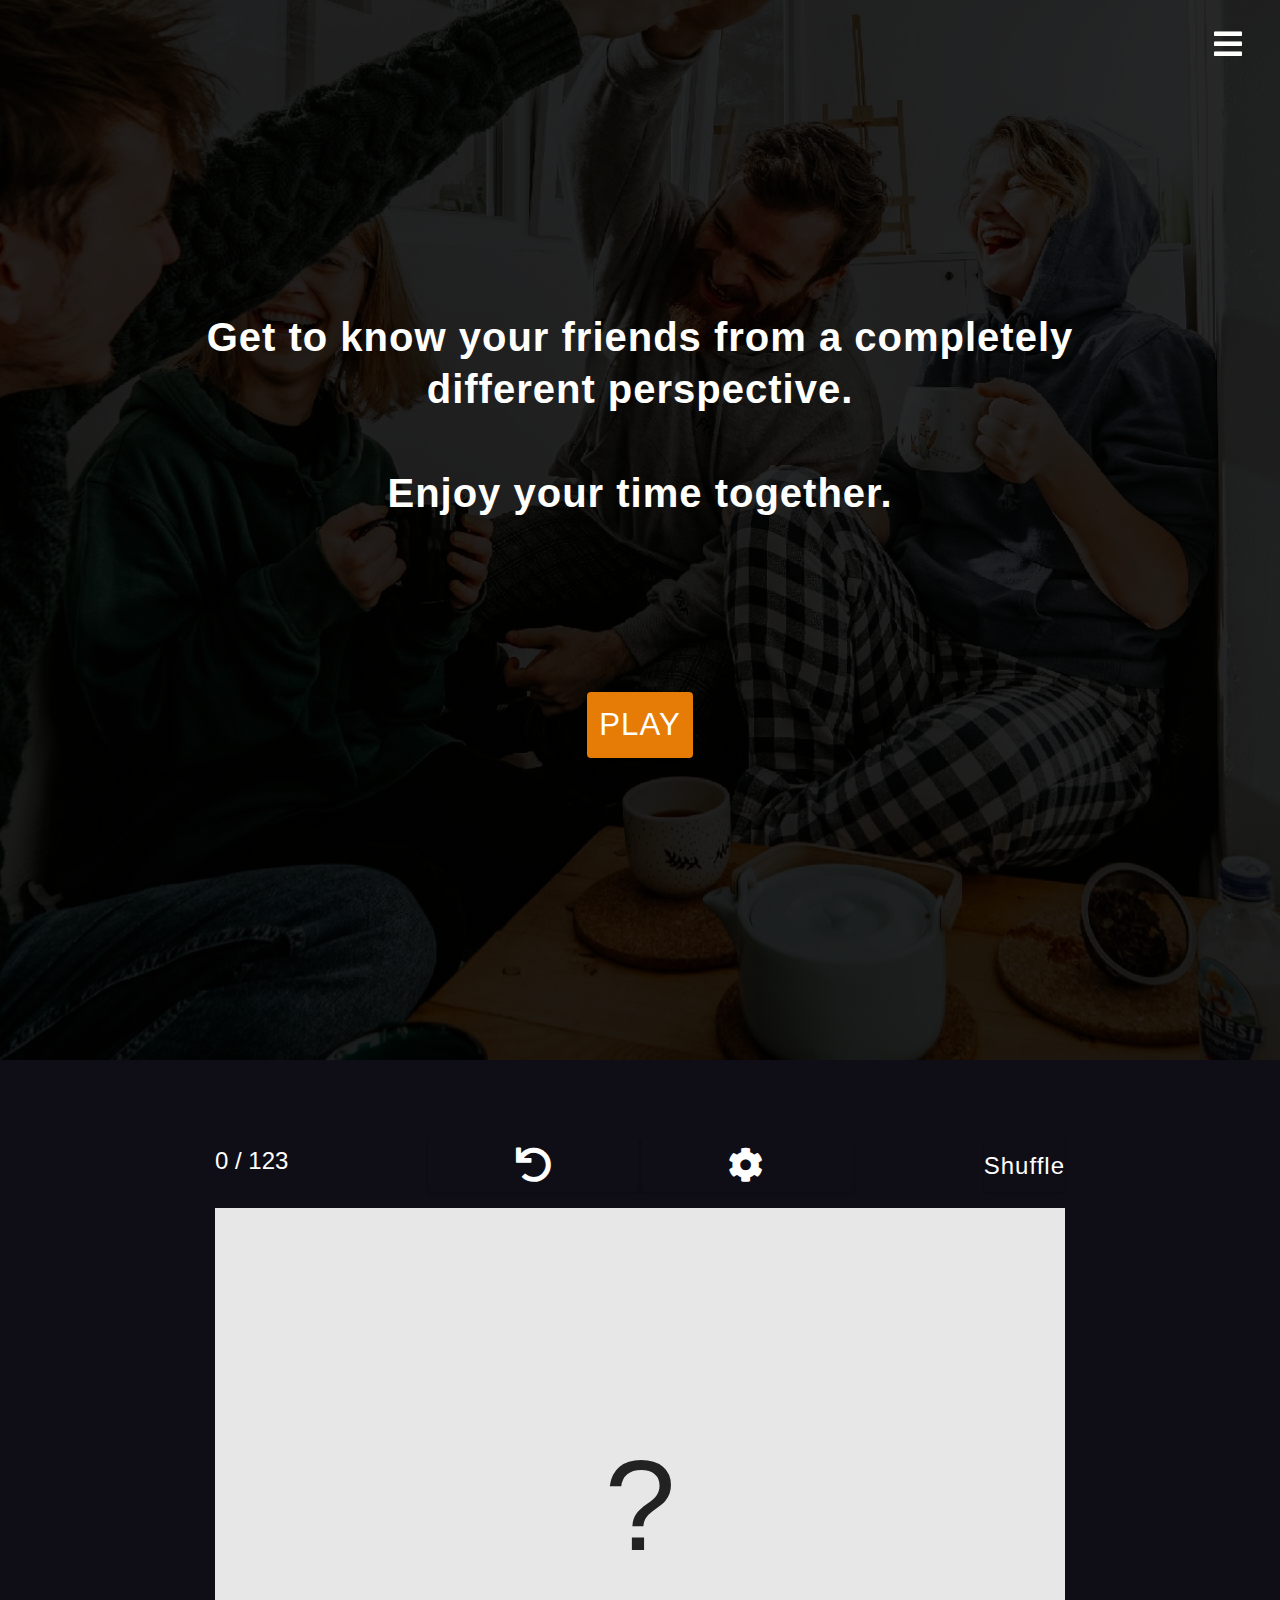
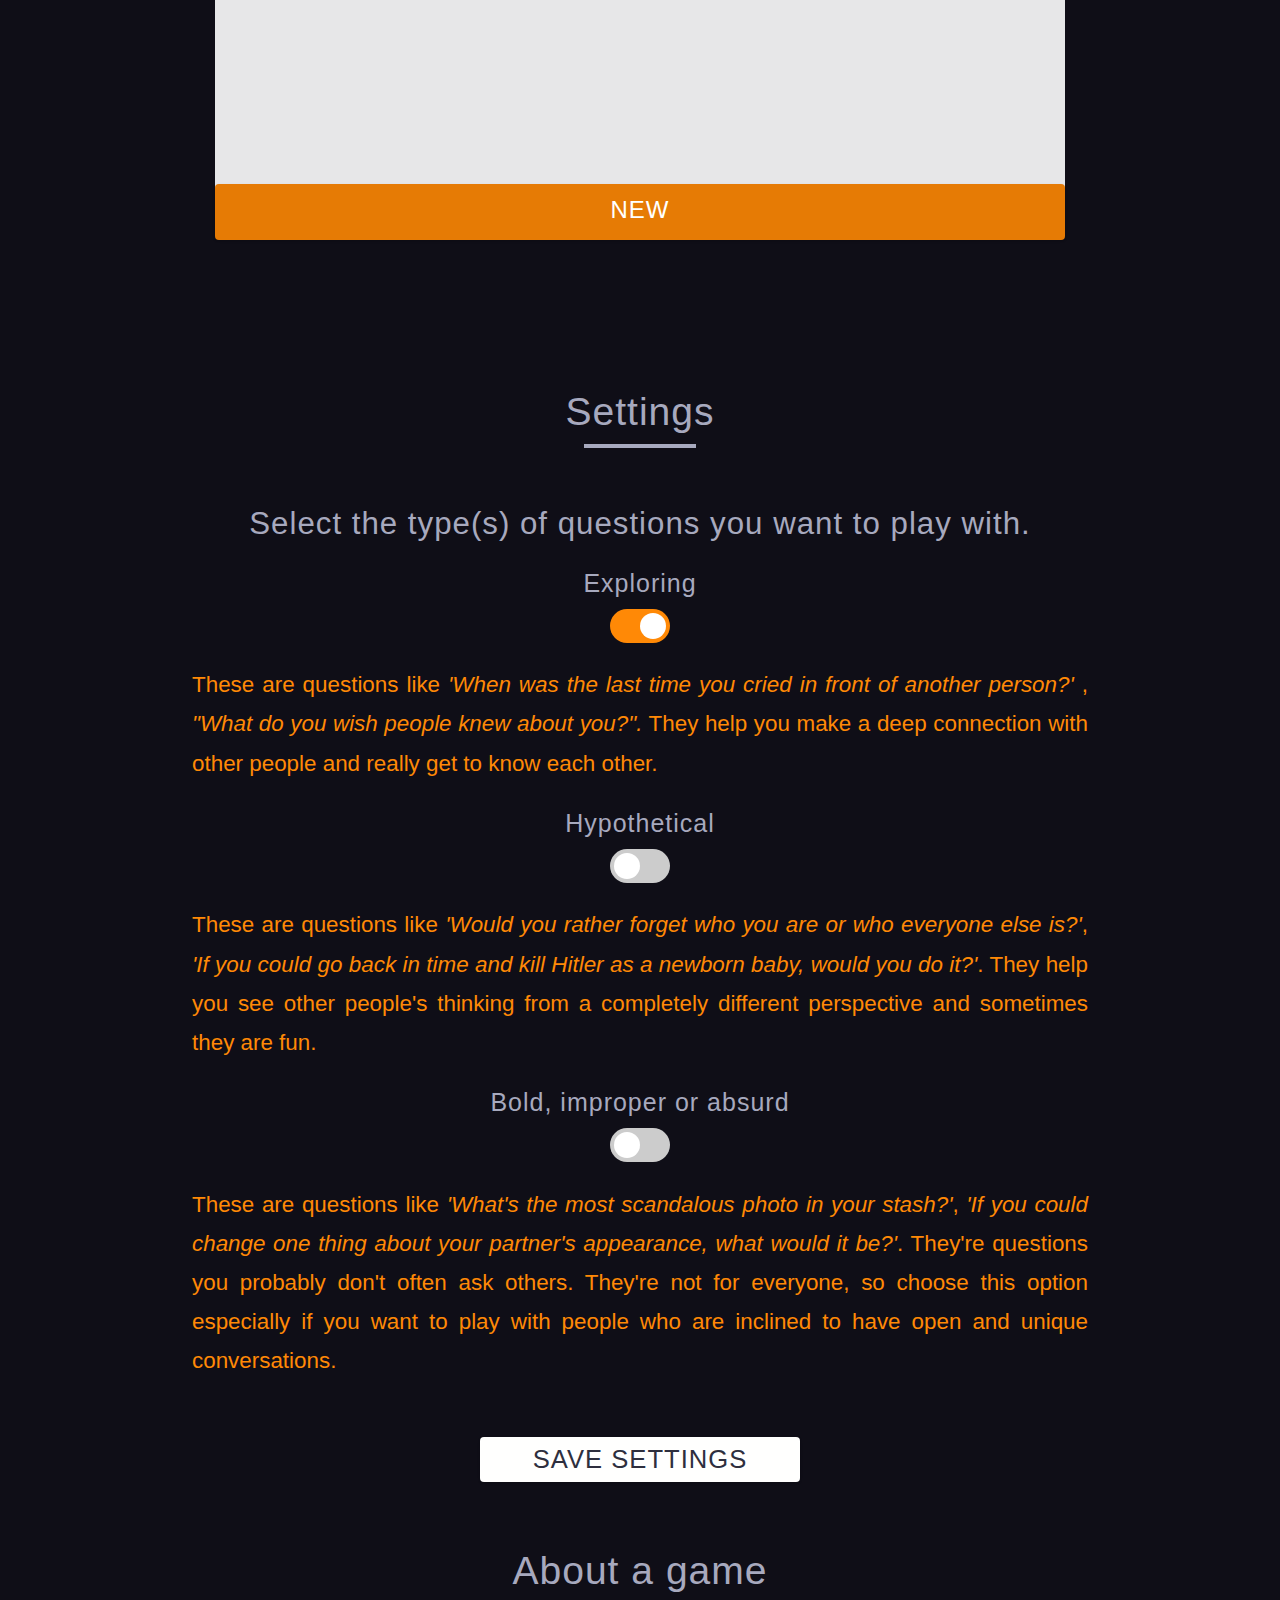
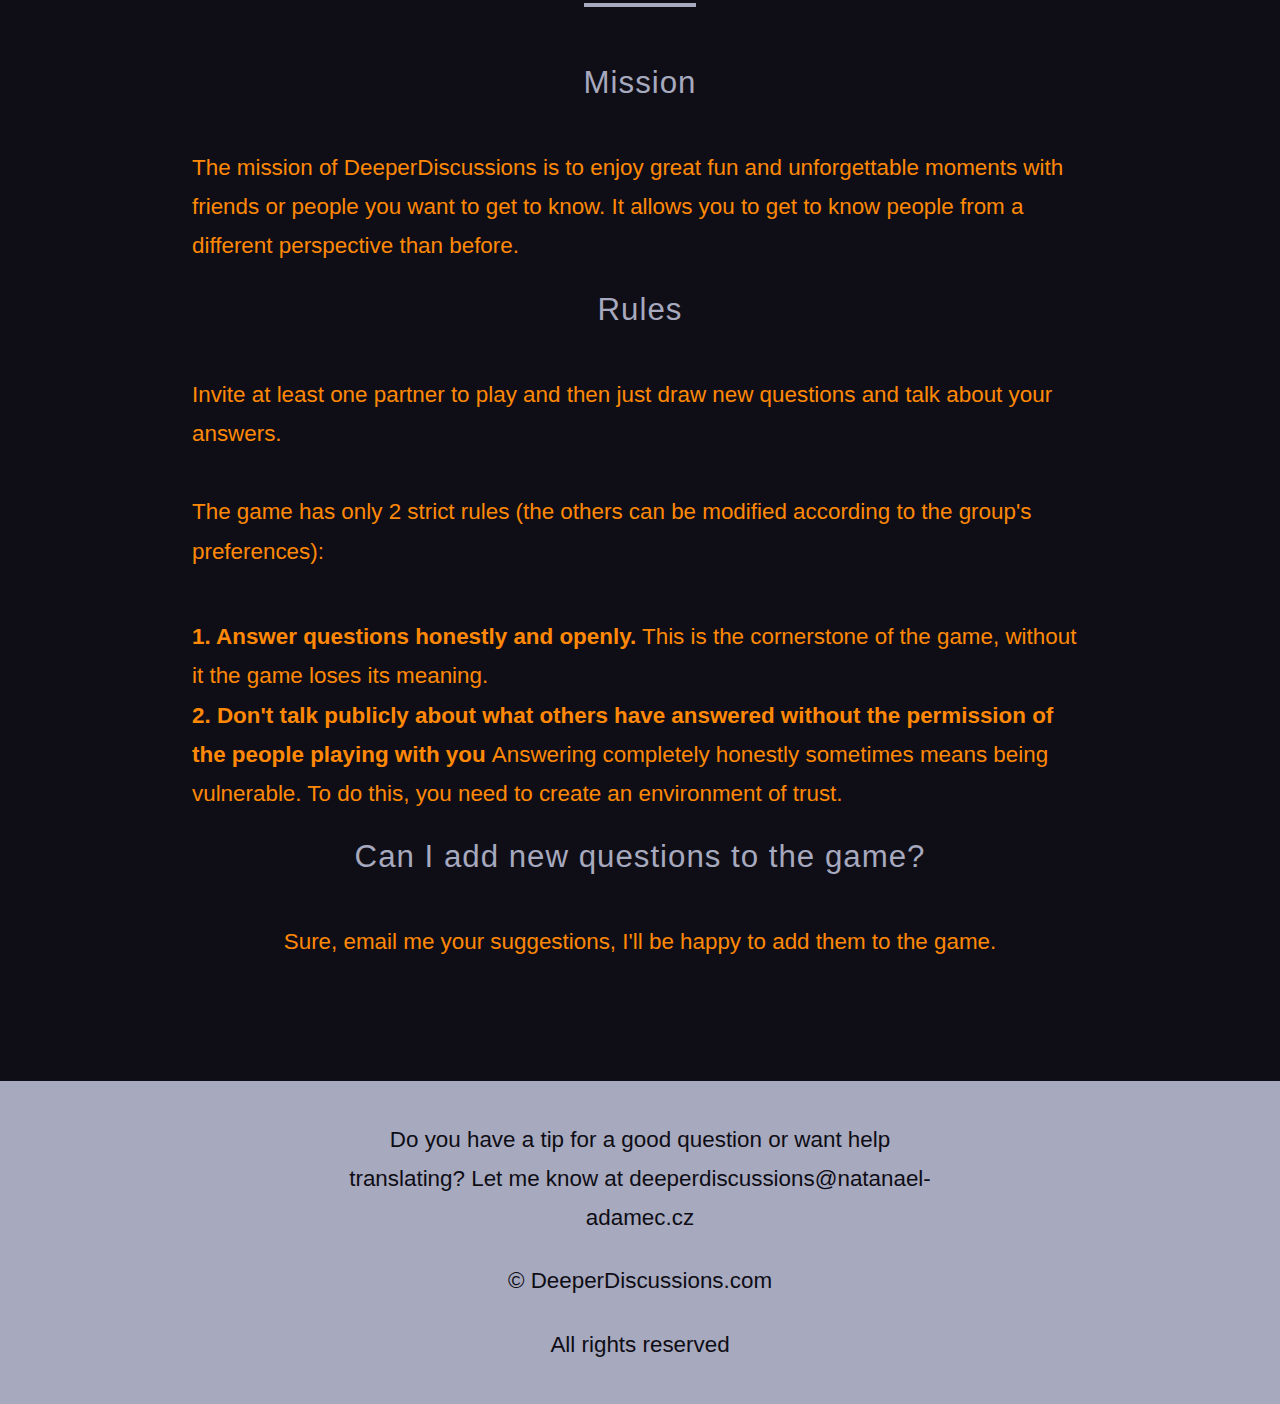
==== index.html @ 4461567d "<script src=./page_content.js></script>" ====
<!DOCTYPE html>
<html lang="en">
  <head>
    <!-- Global site tag (gtag.js) - Google Analytics -->
    <script
      async
      src="https://www.googletagmanager.com/gtag/js?id=G-0C2R6HBQ55"
    ></script>
    <script>
      window.dataLayer = window.dataLayer || [];
      function gtag() {
        dataLayer.push(arguments);
      }
      gtag("js", new Date());

      gtag("config", "G-0C2R6HBQ55");
    </script>

    <meta charset="UTF-8" />
    <meta http-equiv="X-UA-Compatible" content="IE=edge" />
    <meta name="viewport" content="width=device-width, initial-scale=1.0" />
    <title class="title">
      DeeperDiscussions - get to know people from a completely different
      perspective
    </title>
    <link rel="icon" type="image/x-icon" href="/favicon.png" />
  </head>
  <!-- font-awesome -->
  <link rel="stylesheet" href="./fontawesome-free-5.12.1-web/css/all.min.css" />
  <!-- normalize css -->
  <link rel="stylesheet" href="./css/normalize.css" />
  <!-- main css -->
  <link rel="stylesheet" href="./css/main.css" />

  <body>
    <!-- HERO IMAGE -->
    <div class="hero-image close-sidebar">
      <!-- HEADER -->
      <header class="header">
        <div class="header-container select-hide">
          <h1>
            <span class="h1a">
              Get to know your friends from a completely different perspective.
            </span>
            <br /><br />
            <span class="h1b"> Enjoy your time together. </span>
          </h1>

          <a href="#play" class="btn hero-btn btnPlay"> PLAY </a>
        </div>
      </header>
      <!-- END OF HEADER -->
    </div>

    <!-- END OF HERO IMAGE -->

    <!-- TOGGLE BUTTON -->
    <button class="toggle-btn" id="toggle-btn">
      <i class="fas fa-bars"></i>
    </button>
    <!-- END OF TOGGLE BUTTON -->

    <!-- NAV -->
    <aside class="sidebar" id="sidebar">
      <div>
        <ul class="sidebar-links">
          <li><a href="#play" class="single-link menuA">Play</a></li>
          <li><a href="#settings" class="single-link menuB">Settings</a></li>
          <li><a href="#about" class="single-link menuC">About a game</a></li>

          <li>
            <div class="demo">
              <div class="dropdown-container">
                <select name="select-language" id="select-language">
                  <option value="en" checked>English</option>
                  <option value="es">español</option>
                  <option value="de">Deutsch</option>
                  <option value="cs">Čeština</option>
                  <option value="fr">Français</option>
                  <option value="pl.html">polski</option>
                  <option value="pt">Português</option>
                  <option value="ru">Русский язык</option>
                </select>
              </div>
            </div>
          </li>
        </ul>
      </div>
    </aside>

    <div class="play close-sidebar" id="play">
      <article class="play-container">
        <div class="deck-info">
          <span class="card-number"> </span>

          <button class="previous-card-btn btn">
            <i class="fas fa-undo"></i>
          </button>

          <button class="settings-card-btn btn">
            <a href="#settings">
              <i class="fas fa-cog"></i>
            </a>
          </button>

          <button class="shuffle btn shuffleBtn">Shuffle</button>
        </div>

        <div class="card">
          <p class="card-text">
            <span class="first-card">?</span>
          </p>
        </div>

        <button class="next-btn btn newBtn">new</button>
      </article>
    </div>
    <!-- END OF PLAY -->

    <!-- SETTINGS  -->
    <section class="settings close-sidebar" id="settings">
      <h2 class="section-heading h1Settings">Settings</h2>
      <div class="title-underline"></div>
      <h3 class="h3a">
        Select the type(s) of questions you want to play with.
      </h3>

      <article class="options">
        <!-- <div class="question-type"> -->
        <h4 class="h4a">Exploring</h4>
        <label class="switch">
          <input
            type="checkbox"
            checked
            class="poznavaci"
            data-id="poznavaci_"
          />
          <span class="slider round"></span>
        </label>
        <!-- </div> -->
        <p>
          <span class="span1"> These are questions like </span>

          <span>
            <em class="span2">
              'When was the last time you cried in front of another person?'</em
            >
            ,
          </span>

          <span>
            <em class="span3">"What do you wish people knew about you?".</em>
          </span>

          <span class="span4">
            They help you make a deep connection with other people and really
            get to know each other.
          </span>
        </p>

        <!-- <div class="question-type"> -->
        <h4 class="h4b">Hypothetical</h4>
        <label class="switch">
          <input type="checkbox" class="hypoteticke" data-id="hypoteticke_" />
          <span class="slider round"></span>
        </label>
        <!-- </div> -->
        <p>
          <span class="span5"> These are questions like </span>
          <span>
            <em class="span6"
              >'Would you rather forget who you are or who everyone else
              is?'</em
            >,
          </span>

          <span>
            <em class="span7"
              >'If you could go back in time and kill Hitler as a newborn baby,
              would you do it?'</em
            >.
          </span>

          <span class="span8">
            They help you see other people's thinking from a completely
            different perspective and sometimes they are fun.
          </span>
        </p>
        <!-- <div class="question-type"> -->
        <h4 class="h4c">Bold, improper or absurd</h4>
        <label class="switch">
          <input type="checkbox" class="crazy" data-id="crazy_" />
          <span class="slider round"></span>
        </label>
        <!-- </div> -->
        <p>
          <span class="span9"> These are questions like </span>

          <span>
            <em class="span10"
              >'What's the most scandalous photo in your stash?'</em
            >,
            <em class="span10b"
              >'If you could change one thing about your partner's appearance,
              what would it be?'</em
            >.
          </span>

          <span class="span11">
            They're questions you probably don't often ask others. They're not
            for everyone, so choose this option especially if you want to play
            with people who are inclined to have open and unique conversations.
          </span>
        </p>
        <button class="next-btn btn save-settings">
          <a href="#play" class="scrollTo saveBtn">Save settings</a>
        </button>
      </article>
    </section>
    <!-- END OF SETTINGS  -->

    <!-- ABOUT A GAME -->
    <section class="about close-sidebar" id="about">
      <div class="about_sec">
        <h2 class="section-heading h2b">About a game</h2>
        <div class="title-underline"></div>
        <h3 class="h3x">Mission</h3>
        <p class="p1">
          The mission of DeeperDiscussions is to enjoy great fun and
          unforgettable moments with friends or people you want to get to know.
          It allows you to get to know people from a different perspective than
          before.
        </p>
        <h3 class="h3b">Rules</h3>
        <p>
          <span class="span12">
            Invite at least one partner to play and then just draw new questions
            and talk about your answers.
          </span>

          <br />
          <br />
          <span class="span13">
            The game has only 2 strict rules (the others can be modified
            according to the group's preferences):
          </span>
        </p>

        <p class="number_list">
          <span class="span14">
            <strong> 1. Answer questions honestly and openly.</strong>
          </span>

          <span class="span14b">
            This is the cornerstone of the game, without it the game loses its
            meaning.
          </span>
          <br />

          <span class="span15">
            <strong>
              2. Don't talk publicly about what others have answered without the
              permission of the people playing with you
            </strong>
          </span>

          <span class="span16">
            Answering completely honestly sometimes means being vulnerable. To
            do this, you need to create an environment of trust.
          </span>
        </p>

        <h3 class="h3c">Can I add new questions to the game?</h3>
        <p class="p2">
          Sure, email me your suggestions, I'll be happy to add them to the
          game.
        </p>
      </div>
    </section>

    <footer class="footer close-sidebar">
      <article class="footer-section">
        <p class="p3">
          Do you have a tip for a good question or want help translating? Let me
          know at deeperdiscussions@natanael-adamec.cz
        </p>

        <p class="p4">&copy;<span id="date"></span> DeeperDiscussions.com</p>

        <p class="p5">All rights reserved</p>
      </article>
    </footer>

    <script type="module" src="./app.js"></script>
    <script src="./page_content.js"></script>
  </body>
</html>
---- css/main.css ----
*,
::after,
::before {
  box-sizing: border-box;
}
/* fonts */
@import url("https://fonts.googleapis.com/css2?family=Roboto:wght@400;500;600&family=Montserrat&display=swap");

html {
  font-size: 100%;
  scroll-behavior: smooth;
} /*16px*/

:root {
  /* colors */
  /* --primary-100: #e2e0ff;
  --primary-200: #c1beff;
  --primary-300: #a29dff; */
  --primary-bc-400: #27262e;
  --primary-bc-500: #0f0e17;
  --primary-bc-600: #0e0d15;
  --primary-tx: #fffffe;
  --primary-tx-gray: #a7a9be;
  --primary-btn: #ff8906;
  --primary-btn-gray: #e67b05;
  --primary-illustration: #f25f4c;
  --primary-sub-headline: #2e2f3e;

  /* --primary-700: #3c3799;
  --primary-800: #282566;
  --primary-900: #141233; */

  /* grey */
  --grey-50: #f8fafc;
  --grey-100: #f1f5f9;
  --grey-200: #e2e8f0;
  --grey-300: #cbd5e1;
  --grey-400: #94a3b8;
  --grey-500: #64748b;
  --grey-600: #475569;
  --grey-700: #334155;
  --grey-800: #1e293b;
  --grey-900: #0f172a;
  /* rest of the colors */
  --black: #222;
  --white: #fff;
  --red-light: #f8d7da;
  --red-dark: #842029;
  --green-light: #d1e7dd;
  --green-dark: #0f5132;

  /* fonts  */
  --headingFont: "Roboto", sans-serif;
  --bodyFont: "Nunito", sans-serif;
  --smallText: 0.7em;
  /* rest of the vars */
  --backgroundColor: var(--grey-50);
  --textColor: var(--grey-900);
  --borderRadius: 0.25rem;
  --letterSpacing: 1px;
  --transition: 0.3s ease-in-out all;
  --max-width: 1120px;
  --fixed-width: 600px;

  /* box shadow*/
  --shadow-1: 0 1px 3px 0 rgba(0, 0, 0, 0.1), 0 1px 2px 0 rgba(0, 0, 0, 0.06);
  --shadow-2: 0 4px 6px -1px rgba(0, 0, 0, 0.1),
    0 2px 4px -1px rgba(0, 0, 0, 0.06);
  --shadow-3: 0 10px 15px -3px rgba(0, 0, 0, 0.1),
    0 4px 6px -2px rgba(0, 0, 0, 0.05);
  --shadow-4: 0 20px 25px -5px rgba(0, 0, 0, 0.1),
    0 10px 10px -5px rgba(0, 0, 0, 0.04);
}

body {
  background: var(--backgroundColor);
  font-family: var(--bodyFont);
  font-weight: 400;
  line-height: 1.75;
  color: var(--textColor);
}

p {
  margin-bottom: 1.5rem;
  max-width: 40em;
}

h1,
h2,
h3,
h4,
h5 {
  margin: 0;
  margin-bottom: 1.38rem;
  font-family: var(--headingFont);
  font-weight: 400;
  line-height: 1.3;
  letter-spacing: var(--letterSpacing);
}

h1 {
  margin-top: 0;
  font-size: 3.052rem;
}

h2 {
  font-size: 2.441rem;
}

h3 {
  font-size: 1.953rem;
}

h4 {
  font-size: 1.563rem;
}

h5 {
  font-size: 1.25rem;
}

small,
.text-small {
  font-size: var(--smallText);
}

a {
  text-decoration: none;
}
ul {
  /* list-style-type: none; */
  padding: 0;
}

.img {
  width: 100%;
  display: block;
  -o-object-fit: cover;
  object-fit: cover;
}
/* buttons */

.btn {
  cursor: pointer;
  color: var(--white);
  background: var(--primary-500);
  border: transparent;
  border-radius: var(--borderRadius);
  letter-spacing: var(--letterSpacing);
  padding: 0.375rem 0.75rem;
  box-shadow: var(--shadow-1);
  transition: var(--transition);
  display: inline-block;
}
/* .btn:hover {
  background: var(--primary-700);
  box-shadow: var(--shadow-3);
} */
.btn-hipster {
  color: var(--primary-500);
  background: var(--primary-200);
}
.btn-hipster:hover {
  color: var(--primary-200);
  background: var(--primary-700);
}
.btn-block {
  width: 100%;
}

/* alerts */
.alert {
  padding: 0.375rem 0.75rem;
  margin-bottom: 1rem;
  border-color: transparent;
  border-radius: var(--borderRadius);
}

.alert-danger {
  color: var(--red-dark);
  background: var(--red-light);
}
.alert-success {
  color: var(--green-dark);
  background: var(--green-light);
}

/* form */

.form {
  /* width: 90vw;
  max-width: var(--fixed-width);
  background: var(--white); */
  border-radius: var(--borderRadius);
  box-shadow: var(--shadow-2);
  /* padding: 2rem 2.5rem;
  margin: 3rem auto; */
}
.form-label {
  display: block;
  font-size: var(--smallText);
  margin-bottom: 0.5rem;
  letter-spacing: var(--letterSpacing);
  line-height: 1.8rem;
}
.form-input,
.form-textarea {
  width: 100%;
  padding: 0.375rem 0.75rem;
  border-radius: var(--borderRadius);
  background: var(--backgroundColor);
  border: 1px solid var(--grey-200);
}

.form-row {
  margin-bottom: 1rem;
}

.form-textarea {
  height: 7rem;
}
::-webkit-input-placeholder {
  font-family: inherit;
  color: var(--grey-400);
}
::-moz-placeholder {
  font-family: inherit;
  color: var(--grey-400);
}
:-ms-input-placeholder {
  font-family: inherit;
  color: var(--grey-400);
}
::-ms-input-placeholder {
  font-family: inherit;
  color: var(--grey-400);
}
::placeholder {
  font-family: inherit;
  color: var(--grey-400);
}
.form-alert {
  color: var(--red-dark);
  letter-spacing: var(--letterSpacing);
  text-transform: capitalize;
}
/* alert */

@-webkit-keyframes spinner {
  to {
    transform: rotate(360deg);
  }
}

@keyframes spinner {
  to {
    transform: rotate(360deg);
  }
}

.loading {
  width: 6rem;
  height: 6rem;
  border: 5px solid var(--grey-400);
  border-radius: 50%;
  border-top-color: var(--primary-500);
  -webkit-animation: spinner 0.6s linear infinite;
  animation: spinner 0.6s linear infinite;
}
.loading {
  margin: 0 auto;
}
/* title */

.title {
  text-align: center;
}

.title-underline {
  background: var(--primary-tx-gray);
  width: 7rem;
  height: 0.25rem;
  margin: 0 auto;
  margin-top: -1rem;
  margin-bottom: 3.5rem;
}
h1 {
  line-height: 1.3;
  font-weight: 700;
}

/* 
===================
HERO - TOGGLE BUTTON
===================
*/
.toggle-btn {
  color: var(--primary-tx);
  font-size: 2rem;
  position: fixed;
  top: 3%;
  right: 3%;
  background: transparent;
  border: transparent;
  z-index: 25;
  font-weight: lighter;
  cursor: pointer;
  transition: var(--transition);
  padding: 0;

  /* background: linear-gradient(rgba(0, 0, 0, 0.2), rgba(99, 39, 39, 0.2)); */
}
.toggle-btn:hover {
  color: var(--primary-btn);
}

/* 
===================
SIDEBAR
===================
*/
.sidebar {
  position: fixed;
  top: 0;
  left: 0;
  width: 100%;
  height: 100%;
  /* background: linear-gradient(rgba(0, 0, 0, 0.97), rgba(0, 0, 0, 0.97)); */
  background: linear-gradient(rgba(15, 14, 23, 0.95), rgba(15, 14, 23, 0.95));

  z-index: 21;
  /* transition: 3s ease-in-out all; */
  transition: var(--transition);
  /* display: grid;
  place-items: center; */
  transform: translateX(100%);
}
.show-sidebar {
  transform: translateX(0);
}

.sidebar-links li a {
  text-decoration: none;
  color: var(--primary-tx);
  font-size: 1.8rem;
  text-align: center;
  text-transform: uppercase;
  transition: var(--transition);
}
.sidebar-links li a:hover {
  color: var(--primary-btn);
}
.sidebar-links li {
  width: 100%;
  text-align: center;
}
.close-btn {
  color: var(--primary-tx);
  font-size: 2rem;
  position: fixed;
  top: 3%;
  right: 3%;
  background: transparent;
  border: transparent;
  z-index: 21;
  color: var(--red-dark);
  font-weight: lighter;
  cursor: pointer;

  padding: 0;
}

@media screen and (min-width: 600px) {
  .sidebar {
    width: 20rem;

    transform: translateX(-20rem);
  }
  .show-sidebar {
    transform: translateX(0);
  }
}

/* 
===================
HEADER
===================
*/
.header {
  /* background: var(--primary-bc-500); */
  width: 100%;
  height: 100vh;
}
.header h1 {
  color: var(--primary-tx);
  font-size: 1.5rem;
  text-align: center;
}
.header-container {
  width: 80%;
  height: 100%;
  margin: 0 auto;
  margin-top: 8rem;
  display: grid;
  place-items: center;
}
.header-container h1 {
  display: none;
}
.hero-btn {
  background: var(--primary-btn-gray);
  text-transform: uppercase;
  font-size: 1.95rem;
  align-self: flex-start;
  /* display: none; */
}

.hero-btn a {
  text-align: center;
}
.hero-btn:hover {
  color: var(--primary-sub-headline);
  background: var(--primary-tx);
}

@media screen and (min-width: 700px) {
  .header h1 {
    font-size: 2.3rem;
  }
}
@media screen and (min-width: 1080px) {
  .header h1 {
    font-size: 2.5rem;
  }
}
/* 
===================
PLAY
===================
*/
.play {
  background: var(--primary-bc-500);
  width: 100%;
  height: 100vh;
  color: var(--primary-tx);
}

.play-container {
  width: 93%;
  height: 90%;
  max-width: 850px;
  margin: auto auto;
  /* display: grid;
  place-items: center; */
  padding-top: 5rem;
}
.card {
  height: 80%;
  width: 100%;
  background: #e7e7e8;
  align-self: flex-start;
  padding-bottom: 5rem;
  color: var(--black);
  font-size: 1.6rem;
  text-align: center;
  display: grid;
  place-items: center;
  margin-top: 1rem;
  margin-bottom: 0;
  padding-bottom: 0;
  overflow-y: auto;
}
.card p {
  width: 95%;
  max-width: 95%;
}
.play-btn {
  background: var(--primary-btn-gray);
  text-transform: lowercase;
  font-size: 1.5rem;
  align-self: flex-start;
  width: 100%;
  margin-top: 1.8rem;
  padding: 0;
  display: inline-block;
}
.deck-info {
  display: grid;
  grid-template-columns: 1fr 1fr 1fr 1fr;
  justify-content: flex-end;
  align-self: flex-end;
  width: 100%;
  font-size: 1rem;
}
.card-number {
  margin: 0;
  padding: 0;
}

.previous-card-btn {
  background: transparent;
  color: var(--white);
  border: none;
  transition: var(--transition);
  font-size: 1.5rem;
}
.previous-card-btn:hover {
  color: var(--primary-bc-600);
  background: var(--white);
}

.settings-link-btn {
  padding: 0.375rem 1rem;
}

.settings-card-btn {
  background: transparent;
  color: var(--white);
  border: none;
  transition: var(--transition);
  font-size: 1.5rem;
}
.settings-card-btn a {
  display: inline-block;
  color: var(--white);
  width: 100%;
}
.settings-card-btn:hover {
  color: var(--primary-bc-600);
  background: var(--white);
}

.settings-card-btn:hover > a {
  color: var(--primary-bc-600);
}

@media screen and (min-width: 500px) {
  .settings-card-btn {
    font-size: 2.2rem;
  }
  .previous-card-btn {
    font-size: 2.2rem;
  }
}

.shuffle {
  margin: 0;
  padding: 0;
  justify-self: flex-end;
  text-transform: capitalize;
}
.shuffle:hover {
  color: var(--primary-sub-headline);
  background: var(--primary-tx);
  /* padding: 0.375rem 0.75rem; */
}

.next-btn {
  width: 100%;
  background: var(--primary-btn-gray);
  text-transform: uppercase;
  font-size: 1.2rem;
  height: 3.5rem;
  margin-top: -0.5rem;
  padding-top: 0;
}
.next-btn:hover {
  color: var(--primary-sub-headline);
  background: var(--primary-tx);
}
.first-card {
  font-size: 8rem;
}
.shuffleQuestionMark {
  font-size: 8rem;
}
/* .card-footer {
  display: grid;
  grid-template-columns: 1fr 3fr 1fr;
} */

@media screen and (min-width: 450px) {
  .deck-info {
    font-size: 1.3rem;
  }
  .card {
    font-size: 1.45rem;
  }
}
@media screen and (min-width: 495px) {
  .play h2 {
    margin-bottom: 3rem;
  }
}
@media screen and (min-width: 739px) {
  .play h2 {
    font-size: 1.87rem;
    margin-bottom: 4.3rem;
  }
  .play h2 span {
    font-size: 1.3rem;
  }
  .deck-info {
    font-size: 1.5rem;
  }
  .card {
    font-size: 2.2rem;
  }
  .next-btn {
    font-size: 1.5rem;
  }
}

.hourglass {
  width: 100%;
  height: 100%;
  border: 0;
  box-sizing: border-box;
  margin: 0 auto;
  padding: 0 auto;
  text-align: center;

  --bg: transparent;
  --fg: var(--primary-btn);
  --primary: var(--primary-bc-500);
  font-size: 0.8rem;
}
/* body {
  background: var(--bg);
  display: grid;
  font: 1em/1.5 sans-serif;
  height: 100vh;
  place-items: center;
} */

.hourglass,
.hourglass:before,
.hourglass:after {
  -webkit-animation-duration: 1.2s;
  animation-duration: 1.2s;
  -webkit-animation-iteration-count: 2;
  animation-iteration-count: 2;
  -webkit-animation-fill-mode: backwards;
  animation-fill-mode: backwards;
}
.hourglass {
  --polygonH: polygon(
    0% 0%,
    100% 0%,
    100% 5.55%,
    95% 5.55%,
    95% 28%,
    60% 46%,
    60% 54%,
    95% 72%,
    95% 94.45%,
    100% 94.45%,
    100% 100%,
    0% 100%,
    0% 94.45%,
    5% 94.45%,
    5% 72%,
    40% 54%,
    40% 46%,
    5% 28%,
    5% 5.55%,
    0% 5.55%
  );
  -webkit-animation-name: flip;
  animation-name: flip;
  -webkit-animation-timing-function: ease-in-out;
  animation-timing-function: ease-in-out;
  background-image: linear-gradient(
    var(--primary) 0.5em,
    #737a8c55 0.5em 8.5em,
    var(--primary) 8.5em
  );
  clip-path: var(--polygonH);
  -webkit-clip-path: var(--polygonH);
  overflow: hidden;
  position: relative;
  width: 5em;
  height: 9em;
  z-index: 0;
}
.hourglass:before,
.hourglass:after {
  -webkit-animation-timing-function: linear;
  animation-timing-function: linear;
  content: "";
  display: block;
  position: absolute;
}
.hourglass:before {
  --polygonB1: polygon(
    0% 0%,
    100% 0%,
    100% 24%,
    50% 47%,
    50% 47%,
    50% 47%,
    50% 47%,
    50% 47%,
    50% 47%,
    50% 47%,
    50% 47%,
    0% 24%
  );
  --polygonB2: polygon(
    0% 4%,
    100% 4%,
    100% 24%,
    55% 45%,
    55% 100%,
    55% 100%,
    55% 100%,
    45% 100%,
    45% 100%,
    45% 100%,
    45% 45%,
    0% 24%
  );
  --polygonB3: polygon(
    0% 24%,
    100% 24%,
    100% 24%,
    55% 45%,
    55% 80%,
    100% 100%,
    100% 100%,
    0% 100%,
    0% 100%,
    45% 80%,
    45% 45%,
    0% 24%
  );
  --polygonB4: polygon(
    45% 45%,
    55% 45%,
    55% 45%,
    55% 45%,
    55% 58%,
    100% 76%,
    100% 100%,
    0% 100%,
    0% 76%,
    45% 58%,
    45% 45%,
    45% 45%
  );
  --polygonB5: polygon(
    50% 53%,
    50% 53%,
    50% 53%,
    50% 53%,
    50% 53%,
    100% 76%,
    100% 100%,
    0% 100%,
    0% 76%,
    50% 53%,
    50% 53%,
    50% 53%
  );
  -webkit-animation-name: fill;
  animation-name: fill;
  background-color: var(--fg);
  background-size: 100% 3.6em;
  clip-path: var(--polygonB1);
  -webkit-clip-path: var(--polygonB1);
  top: 0.5em;
  left: 0.5em;
  width: 4em;
  height: 8em;
  z-index: 1;
}
.hourglass:after {
  -webkit-animation-name: glare;
  animation-name: glare;
  background: linear-gradient(
        90deg,
        #0000 0.5em,
        #0003 0.5em 1.5em,
        #0000 1.5em 3.5em,
        #fff3 3.5em 4.5em,
        #fff0 4.5em 6.5em,
        #0003 6.5em 7.5em,
        #0000 7.5em
      )
      0 0 / 100% 0.5em,
    linear-gradient(
        90deg,
        #0000 0.75em,
        #0003 0.75em 1.25em,
        #0000 1.25em 3.75em,
        #fff3 3.75em 4.25em,
        #fff0 4.25em 6.75em,
        #0003 6.75em 7.25em,
        #0000 7.25em
      )
      0 0.5em / 100% 8em,
    linear-gradient(
        90deg,
        #0000 0.5em,
        #0003 0.5em 1.5em,
        #0000 1.5em 3.5em,
        #fff3 3.5em 4.5em,
        #fff0 4.5em 6.5em,
        #0003 6.5em 7.5em,
        #0000 7.5em
      )
      0 100% / 100% 0.5em;
  background-repeat: repeat-x;
  top: 0;
  left: -3em;
  width: 200%;
  height: 100%;
  z-index: 2;
}
/* Animations */
@-webkit-keyframes fill {
  from {
    clip-path: var(--polygonB1);
    -webkit-clip-path: var(--polygonB1);
  }

  10% {
    clip-path: var(--polygonB2);
    -webkit-clip-path: var(--polygonB2);
  }
  45% {
    clip-path: var(--polygonB3);
    -webkit-clip-path: var(--polygonB3);
  }
  80% {
    clip-path: var(--polygonB4);
    -webkit-clip-path: var(--polygonB4);
  }
  85%,
  to {
    clip-path: var(--polygonB5);
    -webkit-clip-path: var(--polygonB5);
  }
}
@keyframes fill {
  from {
    clip-path: var(--polygonB1);
    -webkit-clip-path: var(--polygonB1);
  }

  10% {
    clip-path: var(--polygonB2);
    -webkit-clip-path: var(--polygonB2);
  }
  45% {
    clip-path: var(--polygonB3);
    -webkit-clip-path: var(--polygonB3);
  }
  80% {
    clip-path: var(--polygonB4);
    -webkit-clip-path: var(--polygonB4);
  }
  85%,
  to {
    clip-path: var(--polygonB5);
    -webkit-clip-path: var(--polygonB5);
  }
}
@-webkit-keyframes glare {
  from,
  90% {
    transform: translateX(0);
  }
  to {
    transform: translateX(3em);
  }
}
@keyframes glare {
  from,
  90% {
    transform: translateX(0);
  }
  to {
    transform: translateX(3em);
  }
}
@-webkit-keyframes flip {
  from,
  90% {
    transform: rotate(0);
  }
  to {
    transform: rotate(180deg);
  }
}
@keyframes flip {
  from,
  90% {
    transform: rotate(0);
  }
  to {
    transform: rotate(180deg);
  }
}
/* Dark mode */

/* @media (prefers-color-scheme: dark) {
  :root {
    --bg: #17181c;
    --fg: #c7cad1;
  }
} */

/* 
===================
SETTINGS  
===================
*/
.settings {
  background: var(--primary-bc-500);
  width: 100%;
  color: var(--primary-tx);
  height: 100%;
  padding-top: 1.7rem;
}
.section-heading {
  text-align: center;
  color: var(--primary-tx-gray);
}
.settings h4 {
  text-align: center;
  margin-bottom: 0.6rem;
  color: var(--primary-tx-gray);
}
.settings h3 {
  text-align: center;
  color: var(--primary-tx-gray);
}

.options {
  width: 90%;
  margin: 0 auto;
  height: 100%;
  display: grid;
  place-items: center;
}
.options-heading {
  font-size: 1.3rem;
  font-style: italic;
}
.options p {
  font-size: 1.4rem;
  text-align: justify;

  color: var(--primary-btn);
  width: 100%;
}

.switch {
  position: relative;
  display: inline-block;
  width: 60px;
  height: 34px;
}

.switch input {
  opacity: 0;
  width: 0;
  height: 0;
}

.slider {
  position: absolute;
  cursor: pointer;
  top: 0;
  left: 0;
  right: 0;
  bottom: 0;
  background-color: #ccc;
  transition: 0.4s;
}

.slider:before {
  position: absolute;
  content: "";
  height: 26px;
  width: 26px;
  left: 4px;
  bottom: 4px;
  background-color: white;
  transition: 0.4s;
}

input:checked + .slider {
  background-color: #2196f3;
  background-color: var(--primary-btn);
}

input:focus + .slider {
  box-shadow: 0 0 1px #2196f3;
  box-shadow: 0 0 1px var(--primary-btn);
}

input:checked + .slider:before {
  transform: translateX(26px);
}

/* Rounded sliders */
.slider.round {
  border-radius: 34px;
}

.slider.round:before {
  border-radius: 50%;
}

/* 
===================
ABOUT  
===================
*/
.about {
  /* background: var(--primary-bc-500);
  color: var(--primary-tx);
  width: 100%; */

  background: var(--primary-bc-500);
  width: 100%;
  color: var(--primary-tx-gray);
  height: 100%;
  margin: 0 auto;
  padding-top: 2rem;
  padding-bottom: 0;
}

.about_sec {
  /* width: 70%;
  margin: 0 auto;
  background: red;
  height: 50%; */

  width: 90%;
  margin: 0 auto;
  height: 100%;
  display: block;
  display: grid;
  place-items: center;
  padding-bottom: 6rem;
}
.about_sec p {
  font-size: 1.4rem;

  color: var(--primary-btn);
}
.h3c {
  text-align: center;
}
.save-settings {
  margin-top: 2rem;
  height: auto;
  background: var(--primary-tx);
  width: 90%;
  max-width: 20rem;
  padding: 0.5rem;
  font-size: 1.4rem;
  margin-bottom: 2rem;
}
.save-settings a {
  color: var(--primary-sub-headline);
}
@media screen and (min-width: 340px) {
  .save-settings {
    font-size: 1.6rem;
  }
}
.save-settings:hover {
  background: var(--primary-btn-gray);
  color: var(--primary-tx);
}

.save-settings:hover a {
  color: var(--primary-tx);
}

/* 
===================
SUPPORT  
===================
*/
/* .support {
  background: var(--primary-bc-500);
  width: 100vw;
}
.support-section {
  width: 90%;
  margin: 0 auto;
  height: 100%;
} */

/* 
===================
FOOTER  
===================
*/
.page-footer {
  background-color: var(--primary-tx-gray);
  height: 19rem;
  color: var(--primary-bc-600);
  text-align: center;
  place-items: center;
  font-size: 1.4rem;
  padding-bottom: 2rem;
}
.footer-text {
  margin: 0 auto;
  max-width: 700px;
  width: 90%;
  padding-top: 0.5rem;
}
.footer-contact {
  color: var(--primary-bc-600);
}

.footer {
  /* display: grid;
  place-items: center; */
  width: 100%;
  background-color: var(--primary-tx-gray);
  margin-top: 0;
  padding-top: 1rem;
}
.footer-section {
  margin: 0 auto;
  color: var(--primary-bc-600);
  text-align: center;
  font-size: 1.4rem;
  width: 90%;
  max-width: 600px;
  height: 100%;
  padding-bottom: 1rem;
}

/* language select */
.tt-select {
  position: relative;
  height: auto;
  padding: 0px;
  margin-bottom: 30px;
  text-align: left;

  text-decoration: none;
  color: var(--primary-tx);
  font-size: 1.5rem;
  text-align: center;
  /* text-transform: uppercase; */
  transition: var(--transition);
  width: 200px;
  max-width: 80%;
  margin-left: auto;
  margin-right: auto;

  /* border-radius: var(--borderRadius); */

  /* padding: 0.375rem 0.75rem;
  box-shadow: var(--shadow-1);
  transition: var(--transition); */
  /* display: inline-block; */
}
.tt-select select {
  display: none;
}

/* .tt-select select option {
  text-decoration: none;
  color: var(--primary-tx);
  font-size: 4rem;
  text-align: center;
  text-transform: uppercase;
  transition: var(--transition);
} */
.select-selected {
  background-color: #fff;
  background-color: var(--primary-btn-gray);
  background-color: transparent;
  /* color: rgba(0, 0, 0, 0.8) !important; */
}
.select-selected:after {
  position: absolute;
  content: "";
  top: 14px;
  right: 10px;
  width: 0;
  height: 0;
  border: 6px solid transparent;
  border-radius: var(--borderRadius);
}
.select-selected:before {
  position: absolute;
  content: "";
  top: 18px;
  right: 10px;
  width: 0;
  height: 0;
  border: 6px solid transparent;
  border-color: transparent transparent #000000 transparent;
  transform: rotate(180deg);
  border-radius: var(--borderRadius);
}
.select-selected.select-arrow-active:before {
  border: none;
  border-radius: var(--borderRadius);
}
.select-selected.select-arrow-active:after {
  border-color: transparent transparent #000000 transparent;
  top: 10px;
  border-radius: var(--borderRadius);
}
.select-items div,
.select-selected {
  /* color: #ffffff; */
  padding: 8px 16px;
  border: 1px solid #333333;
  cursor: pointer;
  border-radius: var(--borderRadius);
}
.select-items {
  position: absolute;
  background-color: #313131;
  background-color: yellow;
  background-color: var(--grey-900);
  background-color: var(--primary-bc-500);
  top: 100%;
  left: 0;
  right: 0;
  z-index: 99;
}
.select-hide {
  display: none;
}
.select-items div:hover,
.same-as-selected {
  background-color: rgba(0, 0, 0, 0.1);
}

/* HERO IMAGE */
.hero-image {
  min-height: 100vh;

  position: relative;
  overflow-x: hidden;

  background: linear-gradient(rgba(0, 0, 0, 0.83), rgba(0, 0, 0, 0.83));
}

@media screen and (max-width: 700px) {
  .hero-image {
    background: linear-gradient(rgba(0, 0, 0, 0.73), rgba(0, 0, 0, 0.73)),
      url("/images/deeperdiscussions.jpg") center/cover no-repeat fixed;
  }
}
@media screen and (min-width: 699px) {
  .hero-image {
    background: linear-gradient(rgba(0, 0, 0, 0.83), rgba(0, 0, 0, 0.83)),
      url("/images/deeperdiscussions.jpg") center/cover no-repeat fixed;
  }
}
@media screen and (min-width: 445px) {
  .hero-btn {
    display: block;
  }
  .header-container {
    margin-top: 10rem;
  }
  .header-container h1 {
    display: block;
  }
}
@media screen and (max-width: 445px) {
  .hero-btn {
    margin-top: 20rem;
  }
}

/* DROPDOWN MENU SELECT LANGUAGE */

/* .demo {
  margin: 100px auto;
} */

.dropdown-container {
  width: 250px;
  /* margin: 100px auto; */
  margin: 1.7rem auto;
  position: relative;
}

select {
  width: 200px;
  max-width: 70%;
  height: 50px;
  font-size: 100%;
  font-weight: bold;
  cursor: pointer;
  border-radius: 0;
  /* background-color: #c0392b; */
  background-color: transparent;
  border: none;
  /* border-bottom: 2px solid #962d22; */
  border: 2px solid var(--grey-600);
  color: white;
  appearance: none;
  padding: 10px;
  /* padding-right: 38px; */
  -webkit-appearance: none;
  -moz-appearance: none;
  transition: color 0.3s ease, background-color 0.3s ease,
    border-bottom-color 0.3s ease;

  text-decoration: none;
  color: var(--primary-tx);
  font-size: 1.45rem;
  text-align: center;

  transition: var(--transition);
}

/* For IE <= 11 */
select::-ms-expand {
  display: none;
}

select:hover,
select:focus {
  color: var(--primary-sub-headline);
  background-color: var(--grey-100);
  border-bottom-color: var(--grey-100);
}
select:hover ~ .select-icon,
select:focus ~ .select-icon {
  background-color: white;
  border-color: #dcdcdc;
}
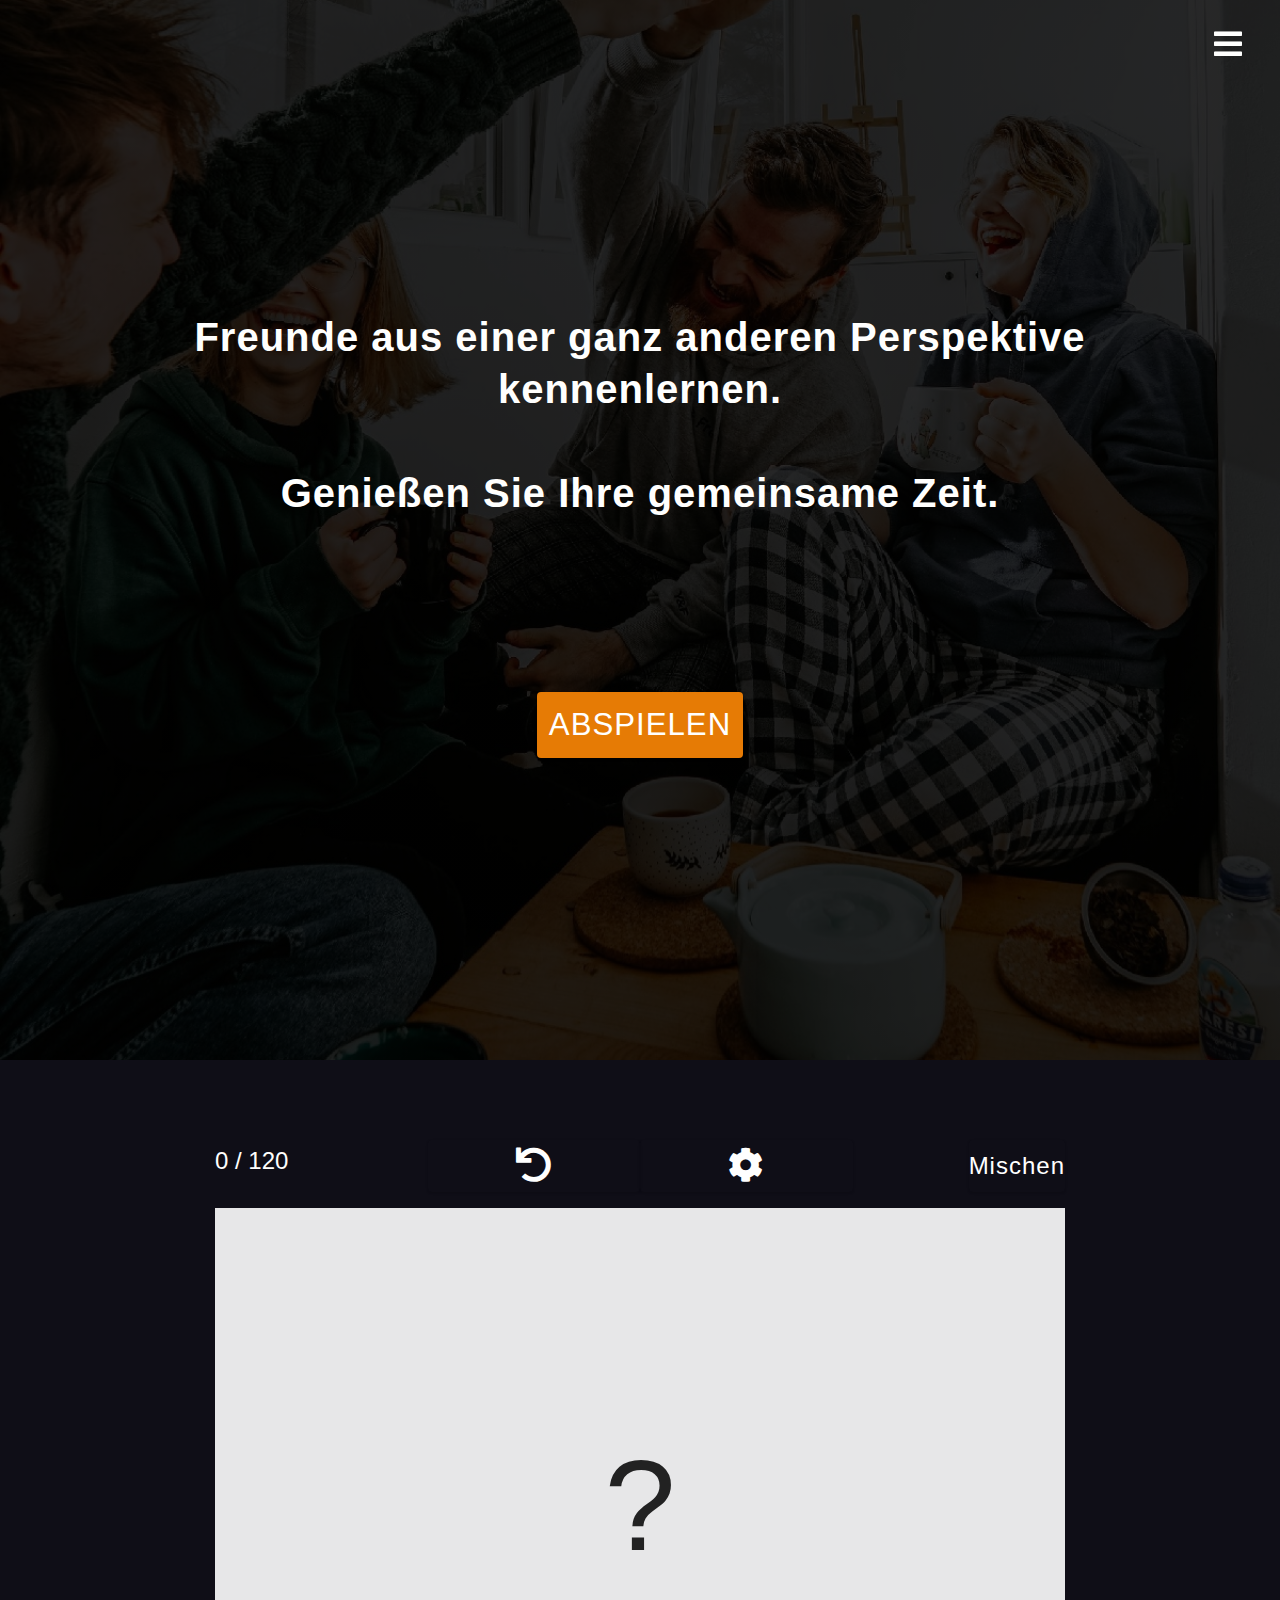
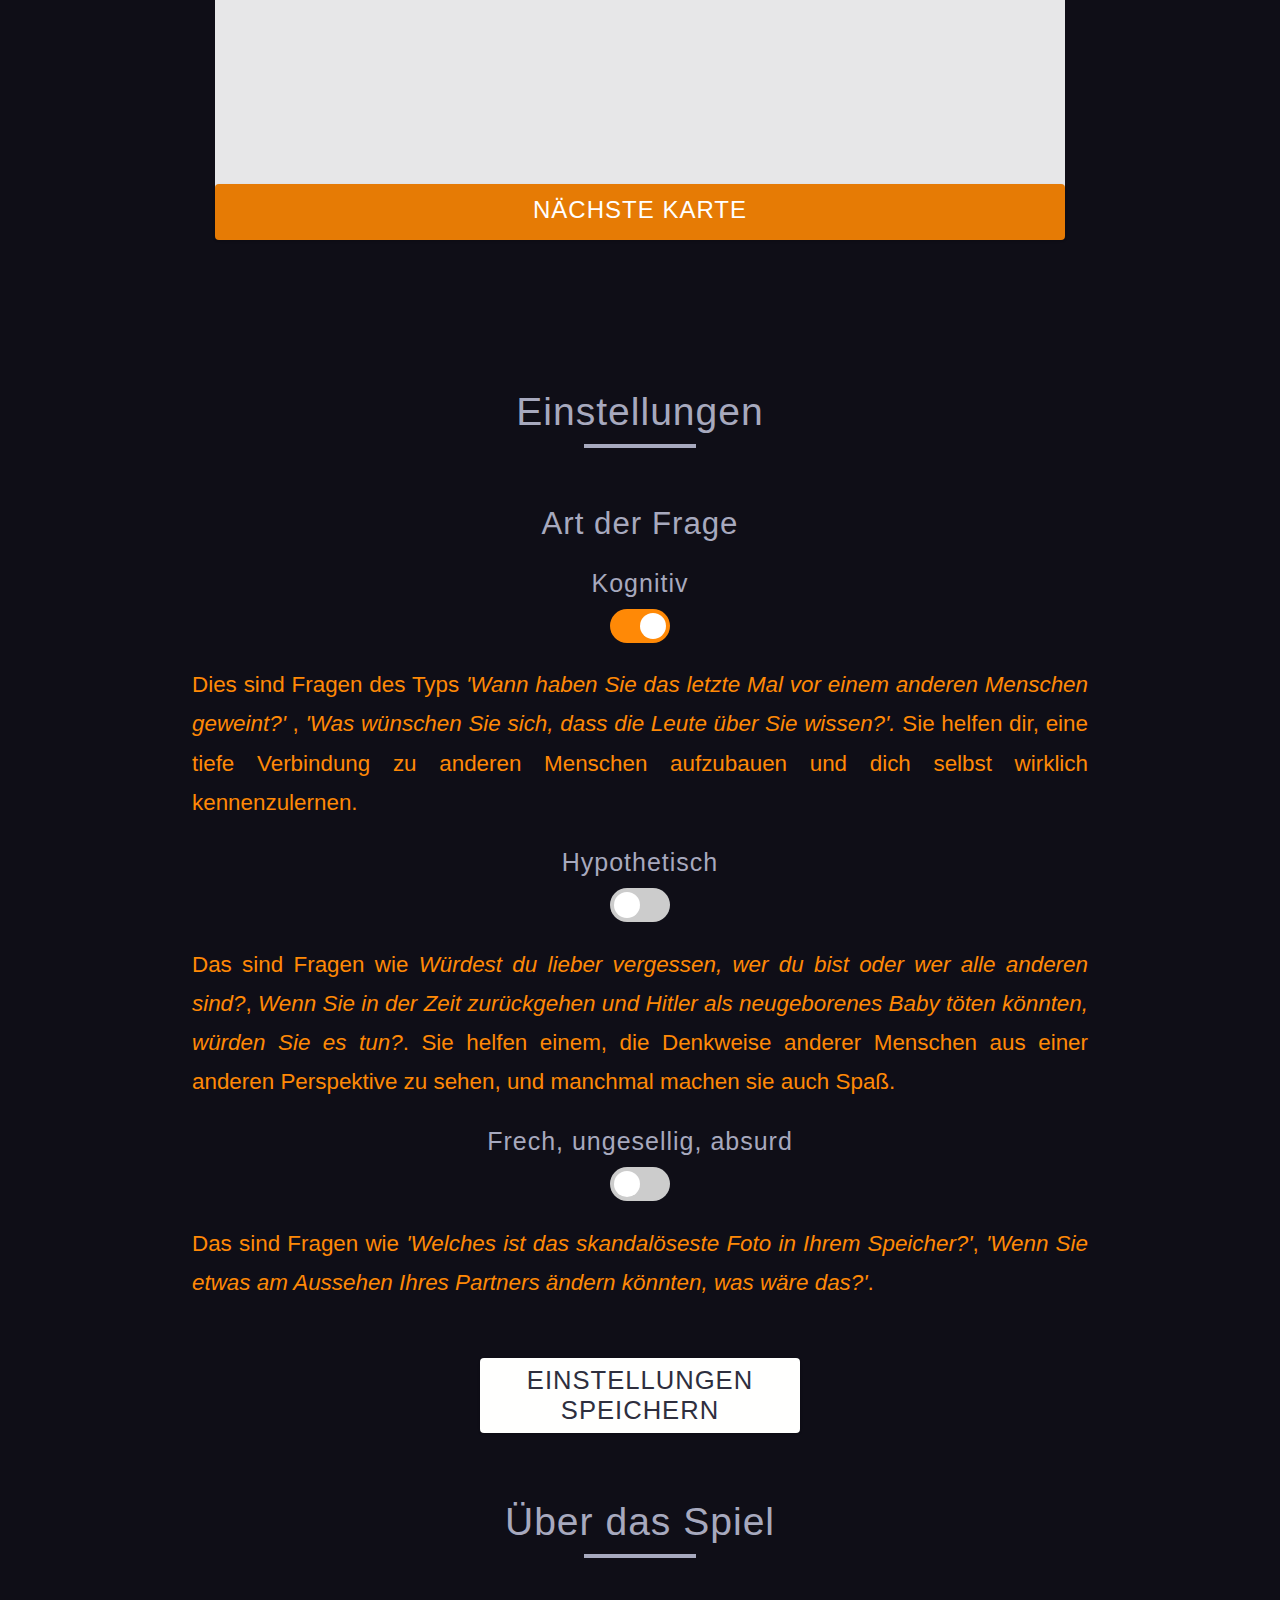
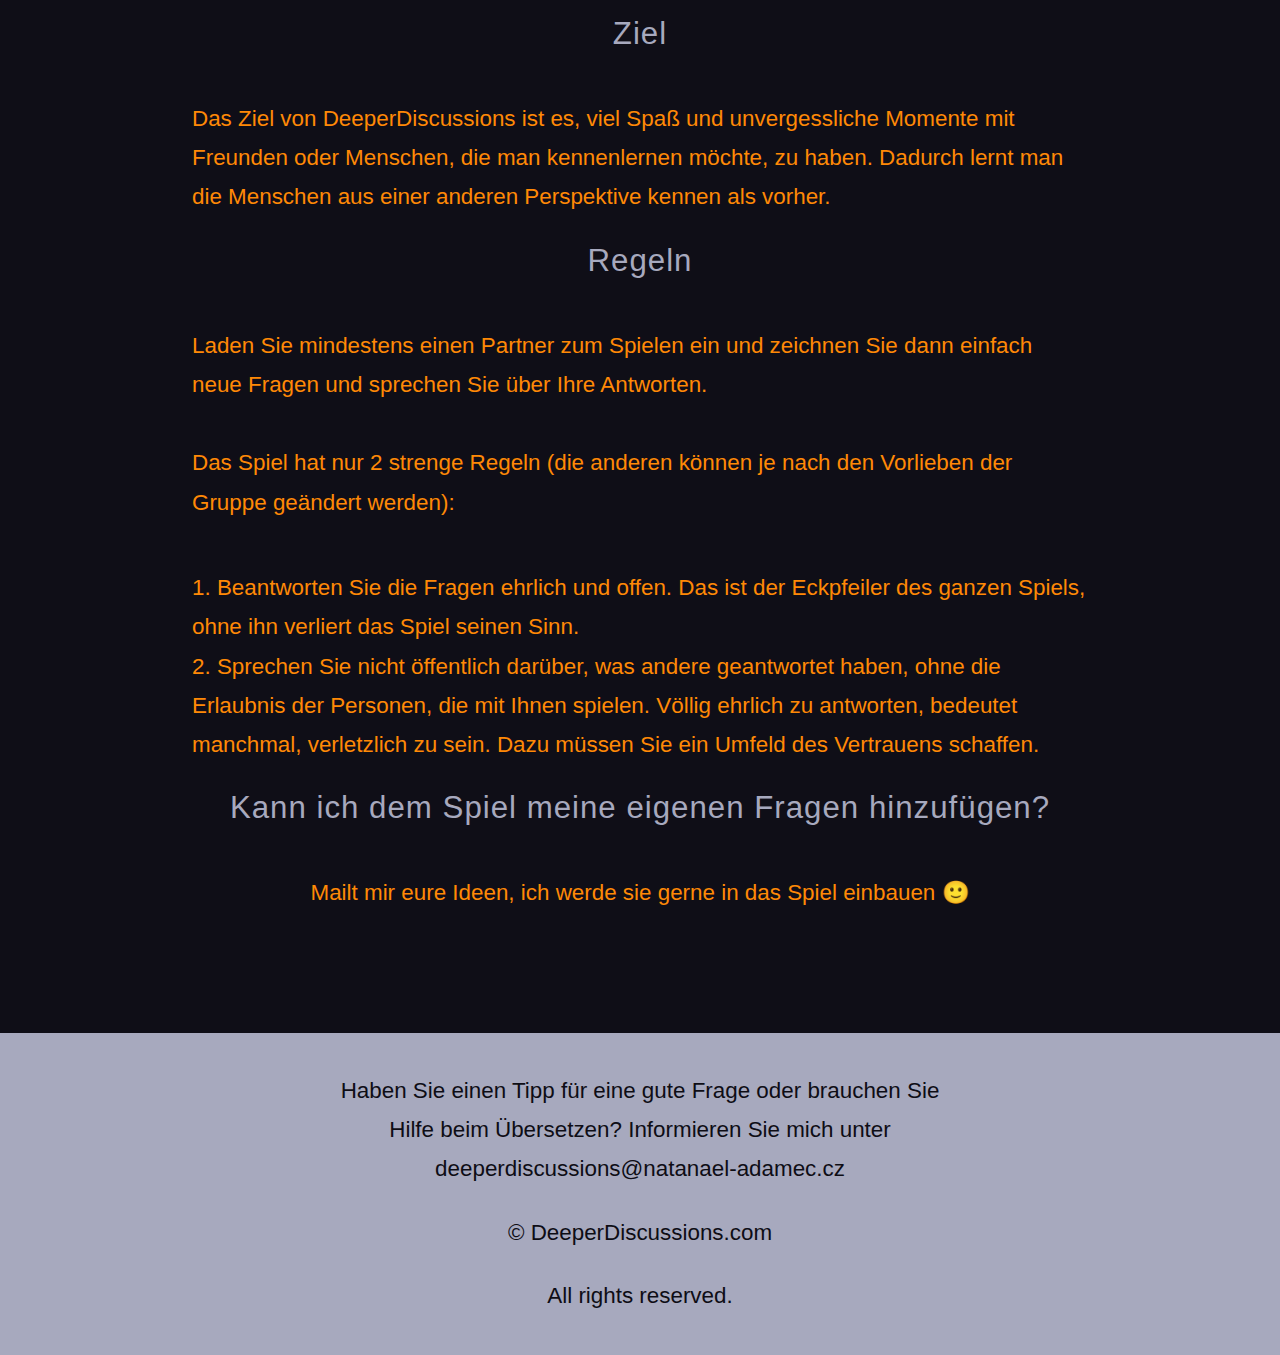
==== commit 3a4d9c1a: "úprava otázek" ====
--- a/index.html
+++ b/index.html
@@ -206,11 +206,7 @@
             >.
           </span>
 
-          <span class="span11">
-            They're questions you probably don't often ask others. They're not
-            for everyone, so choose this option especially if you want to play
-            with people who are inclined to have open and unique conversations.
-          </span>
+          <span class="span11"> </span>
         </p>
         <button class="next-btn btn save-settings">
           <a href="#play" class="scrollTo saveBtn">Save settings</a>
@@ -226,10 +222,9 @@
         <div class="title-underline"></div>
         <h3 class="h3x">Mission</h3>
         <p class="p1">
-          The mission of DeeperDiscussions is to enjoy great fun and
-          unforgettable moments with friends or people you want to get to know.
-          It allows you to get to know people from a different perspective than
-          before.
+          The mission of DeeperDiscussions is to enjoy fun and unforgettable
+          moments with friends or people you want to get to know. It allows you
+          to get to know people from a different perspective than before.
         </p>
         <h3 class="h3b">Rules</h3>
         <p>
@@ -240,10 +235,7 @@
 
           <br />
           <br />
-          <span class="span13">
-            The game has only 2 strict rules (the others can be modified
-            according to the group's preferences):
-          </span>
+          <span class="span13"> The game has only 2 strict rules: </span>
         </p>
 
         <p class="number_list">
@@ -252,7 +244,7 @@
           </span>
 
           <span class="span14b">
-            This is the cornerstone of the game, without it the game loses its
+            This is the cornerstone of the game without which the game loses its
             meaning.
           </span>
           <br />
@@ -260,7 +252,7 @@
           <span class="span15">
             <strong>
               2. Don't talk publicly about what others have answered without the
-              permission of the people playing with you
+              permission of the people playing with you.
             </strong>
           </span>
 
@@ -291,7 +283,6 @@
       </article>
     </footer>
 
-    <script type="module" src="./app.js"></script>
-    <script src="./page_content.js"></script>
+    <script src="./app.js"></script>
   </body>
 </html>
--- a/css/main.css
+++ b/css/main.css
@@ -1313,8 +1313,8 @@
   /* padding-right: 38px; */
   -webkit-appearance: none;
   -moz-appearance: none;
-  transition: color 0.3s ease, background-color 0.3s ease,
-    border-bottom-color 0.3s ease;
+  transition: color 0.3s ease, background-color 0.3s ease;
+  /* border-bottom-color 0.3s ease; */
 
   text-decoration: none;
   color: var(--primary-tx);
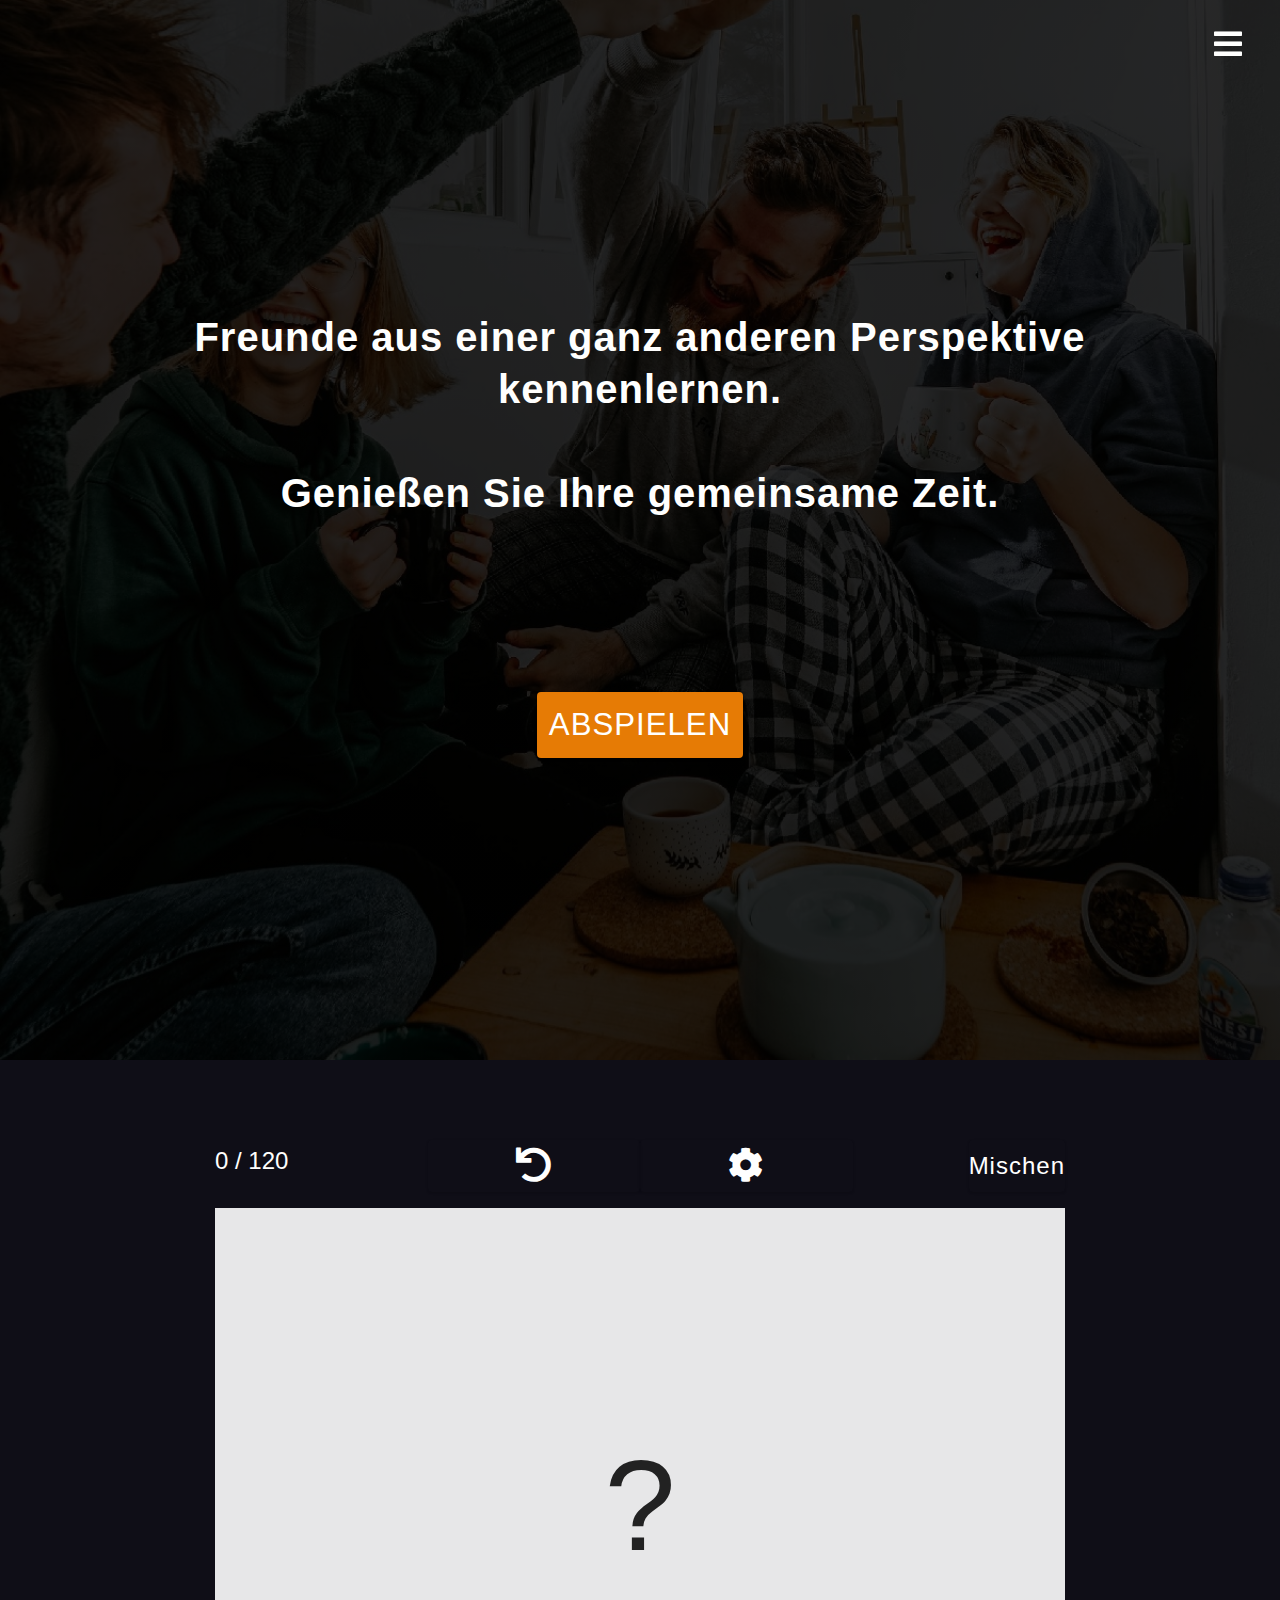
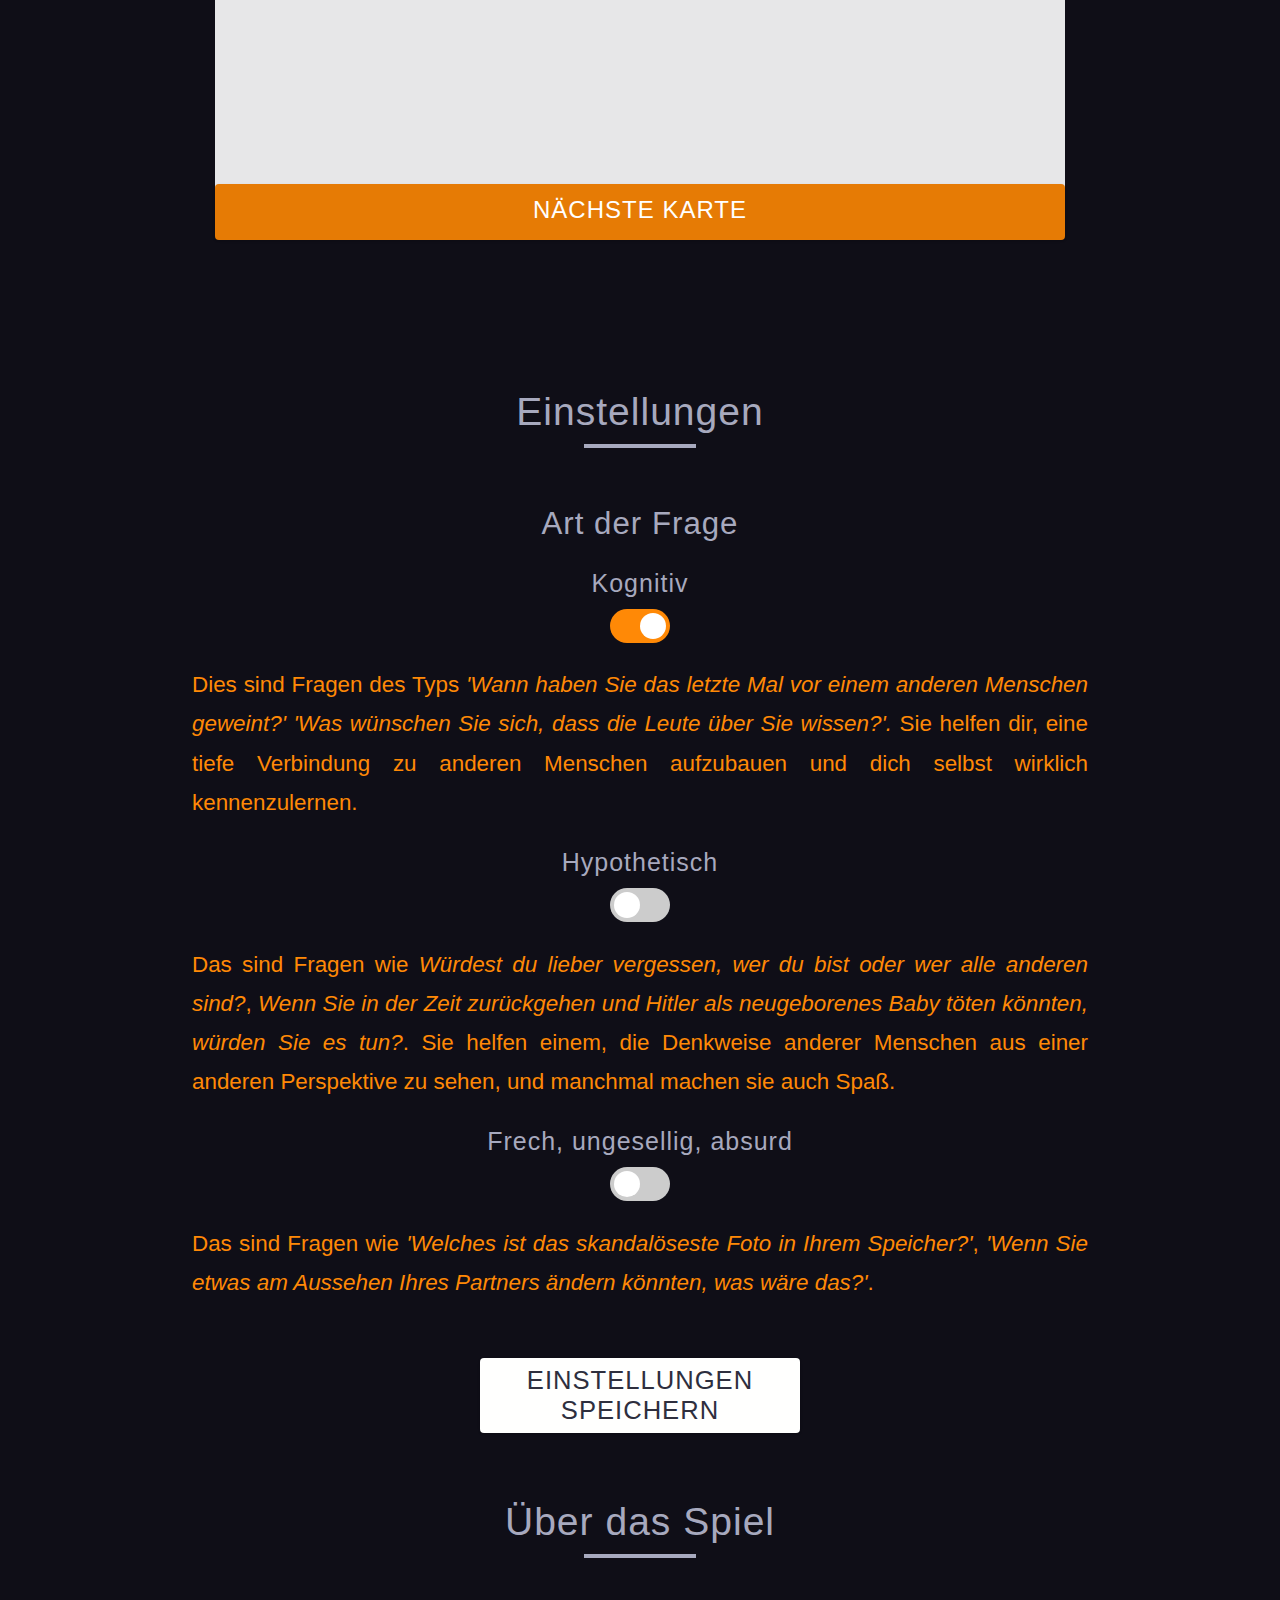
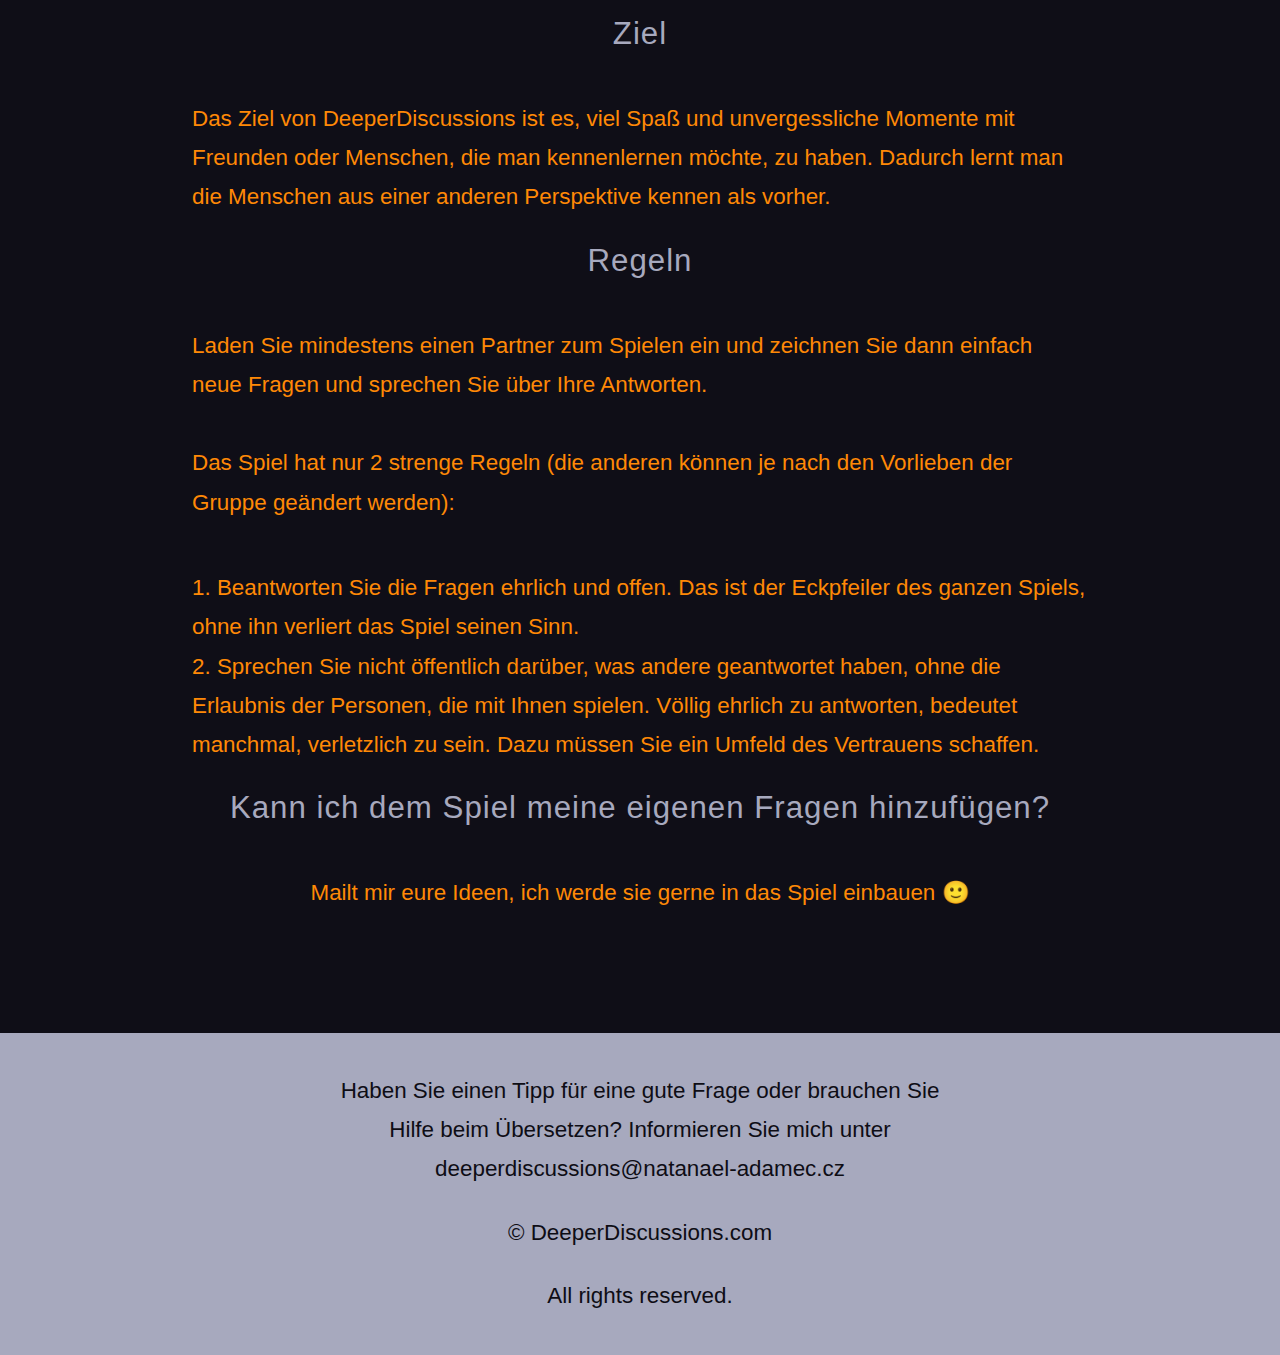
==== commit 3260e89d: "aj gramatika" ====
--- a/index.html
+++ b/index.html
@@ -143,9 +143,9 @@
 
           <span>
             <em class="span2">
-              'When was the last time you cried in front of another person?'</em
+              'When was the last time you cried in front of another
+              person?',</em
             >
-            ,
           </span>
 
           <span>
@@ -187,7 +187,7 @@
           </span>
         </p>
         <!-- <div class="question-type"> -->
-        <h4 class="h4c">Bold, improper or absurd</h4>
+        <h4 class="h4c">Bold, improper, or absurd</h4>
         <label class="switch">
           <input type="checkbox" class="crazy" data-id="crazy_" />
           <span class="slider round"></span>
@@ -251,8 +251,8 @@
 
           <span class="span15">
             <strong>
-              2. Don't talk publicly about what others have answered without the
-              permission of the people playing with you.
+              2. Don't talk publicly about what others have answered without
+              permission.
             </strong>
           </span>
 
@@ -273,13 +273,13 @@
     <footer class="footer close-sidebar">
       <article class="footer-section">
         <p class="p3">
-          Do you have a tip for a good question or want help translating? Let me
-          know at deeperdiscussions@natanael-adamec.cz
+          Do you have an idea for a good question or do you want help with the
+          translation?
         </p>
 
         <p class="p4">&copy;<span id="date"></span> DeeperDiscussions.com</p>
 
-        <p class="p5">All rights reserved</p>
+        <p class="p5">All rights reserved.</p>
       </article>
     </footer>
 
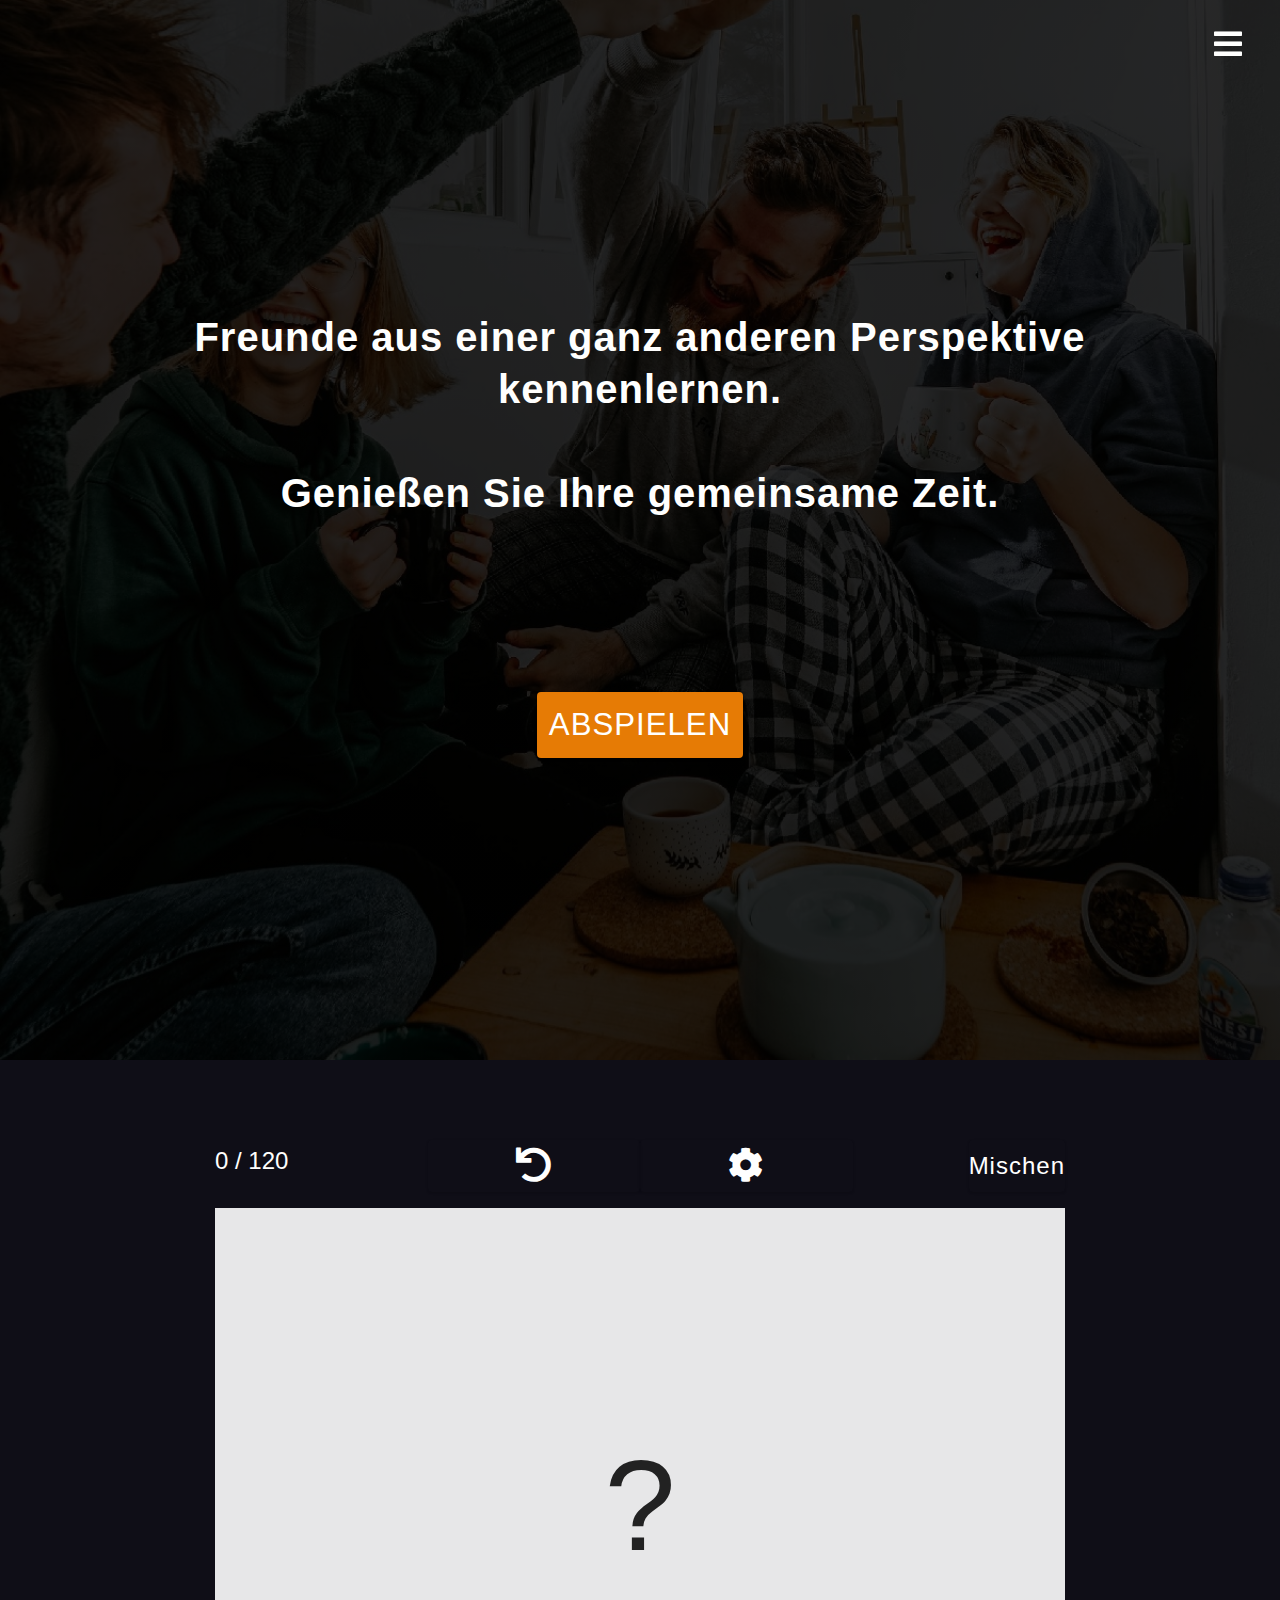
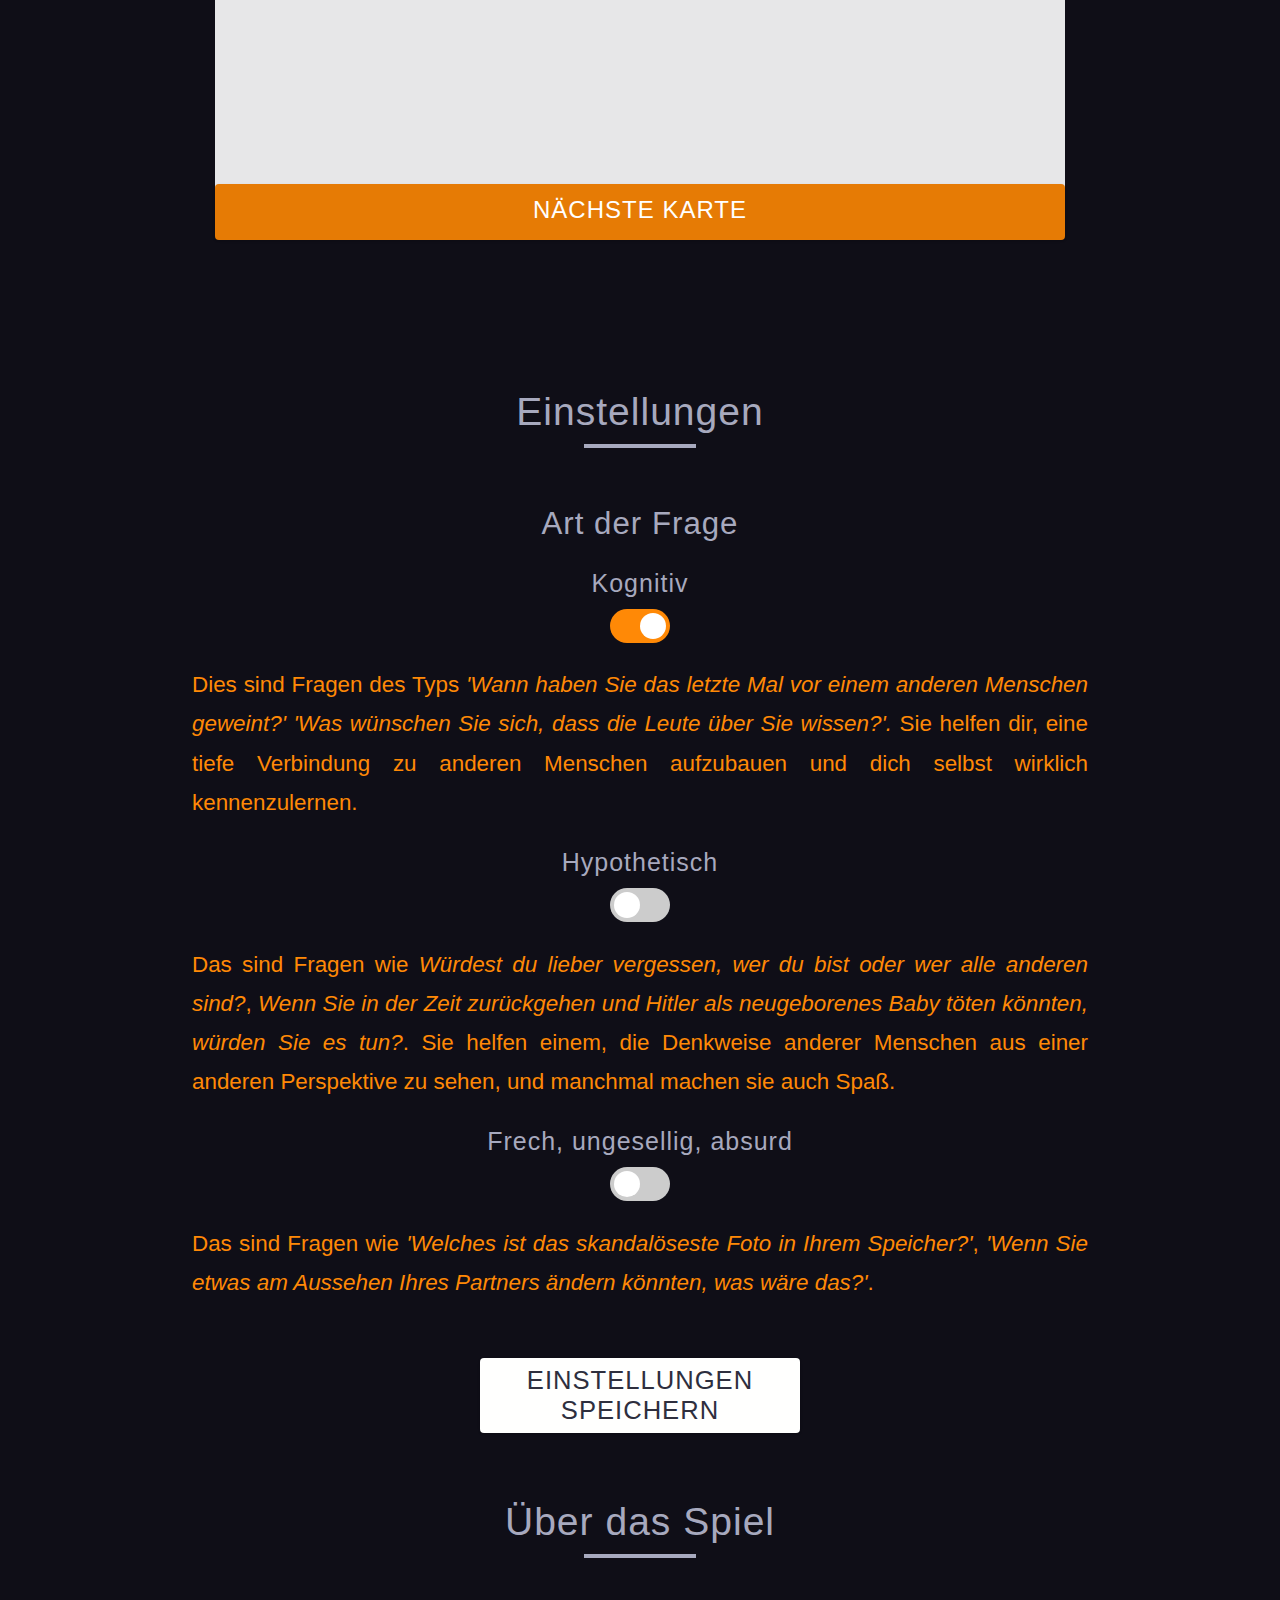
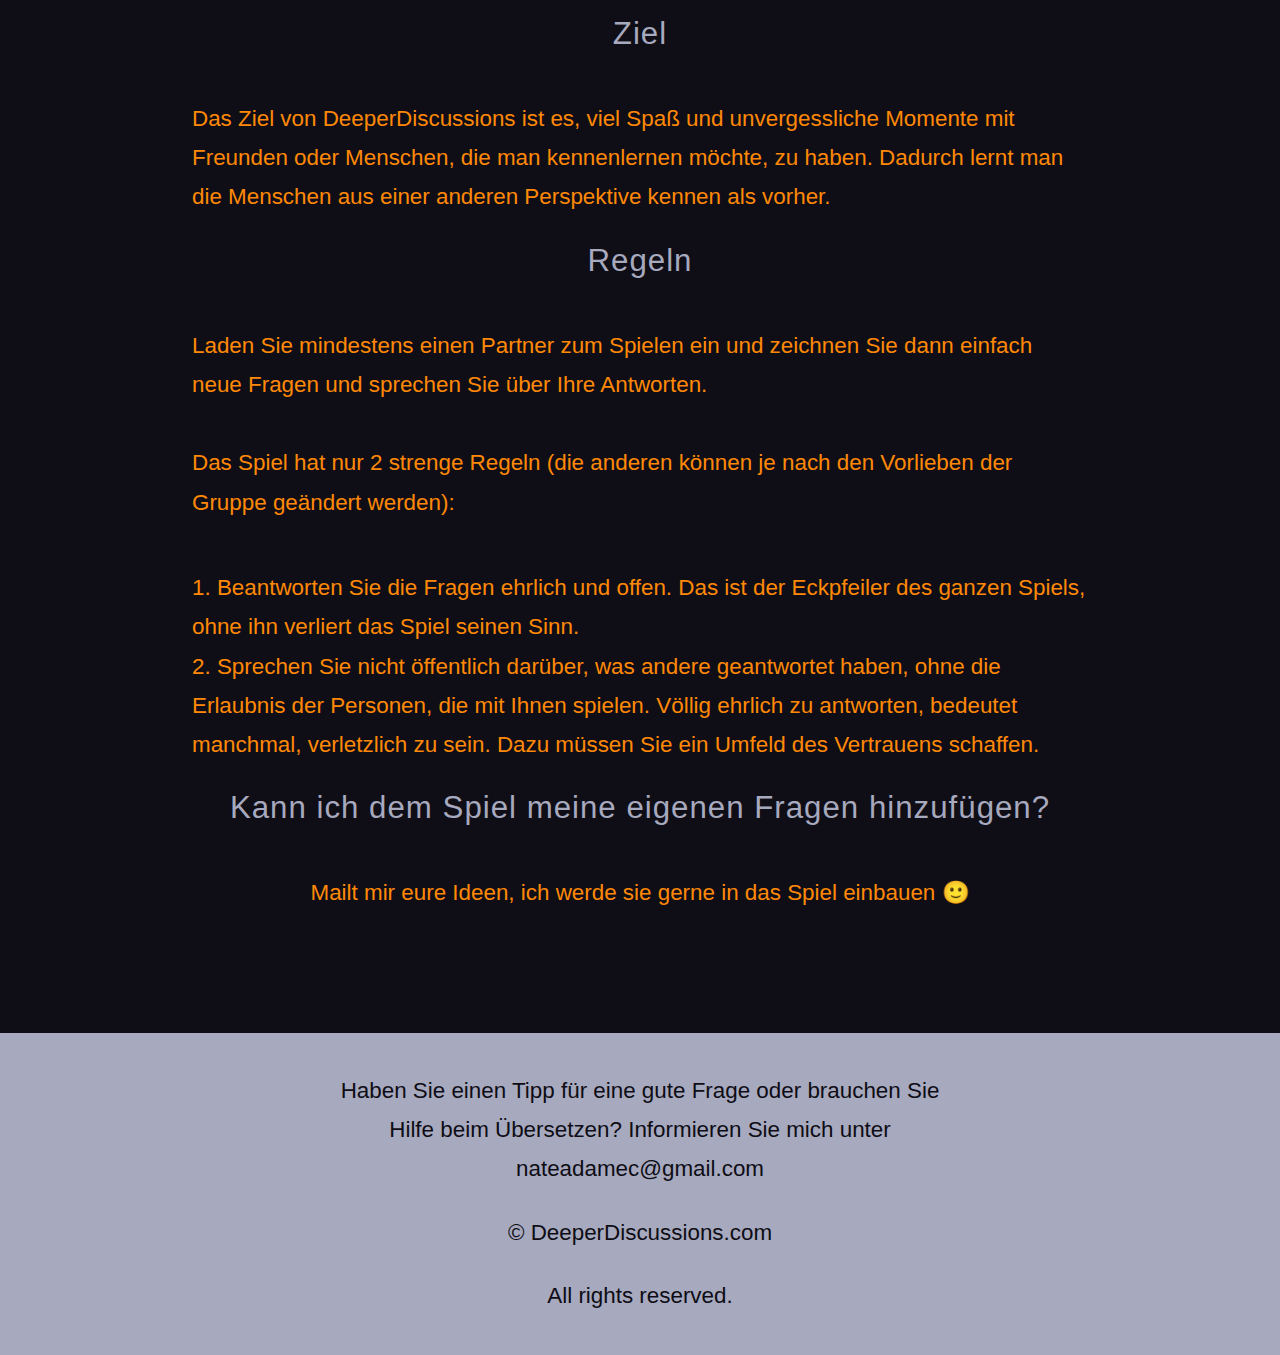
==== commit 5ca16962: "email replaced with the current one" ====
--- a/index.html
+++ b/index.html
@@ -21,8 +21,25 @@
     <meta name="viewport" content="width=device-width, initial-scale=1.0" />
     <title class="title">
       DeeperDiscussions - get to know people from a completely different
-      perspective
+      perspective.
     </title>
+
+    <meta name="description" content="Enjoy your time together. " />
+    <meta name="viewport" content="width=device-width, initial-scale=1" />
+
+    <meta
+      property="og:title"
+      content="DeeperDiscussions - get to know people from a completely different
+      perspective."
+    />
+    <meta property="og:description" content="Enjoy your time together." />
+    <meta property="og:type" content="website" />
+    <meta
+      property="og:image"
+      content="https://i.ibb.co/mD1cCtP/Deeper-Discussions-get-to-know-people-from-a-completely-different-perspective.png"
+    />
+    <meta property="og:url" content="https://deeperdiscussions.com/" />
+
     <link rel="icon" type="image/x-icon" href="/favicon.png" />
   </head>
   <!-- font-awesome -->
@@ -274,7 +291,7 @@
       <article class="footer-section">
         <p class="p3">
           Do you have an idea for a good question or do you want help with the
-          translation?
+          translation? Let me know at nateadamec@gmail.com
         </p>
 
         <p class="p4">&copy;<span id="date"></span> DeeperDiscussions.com</p>
